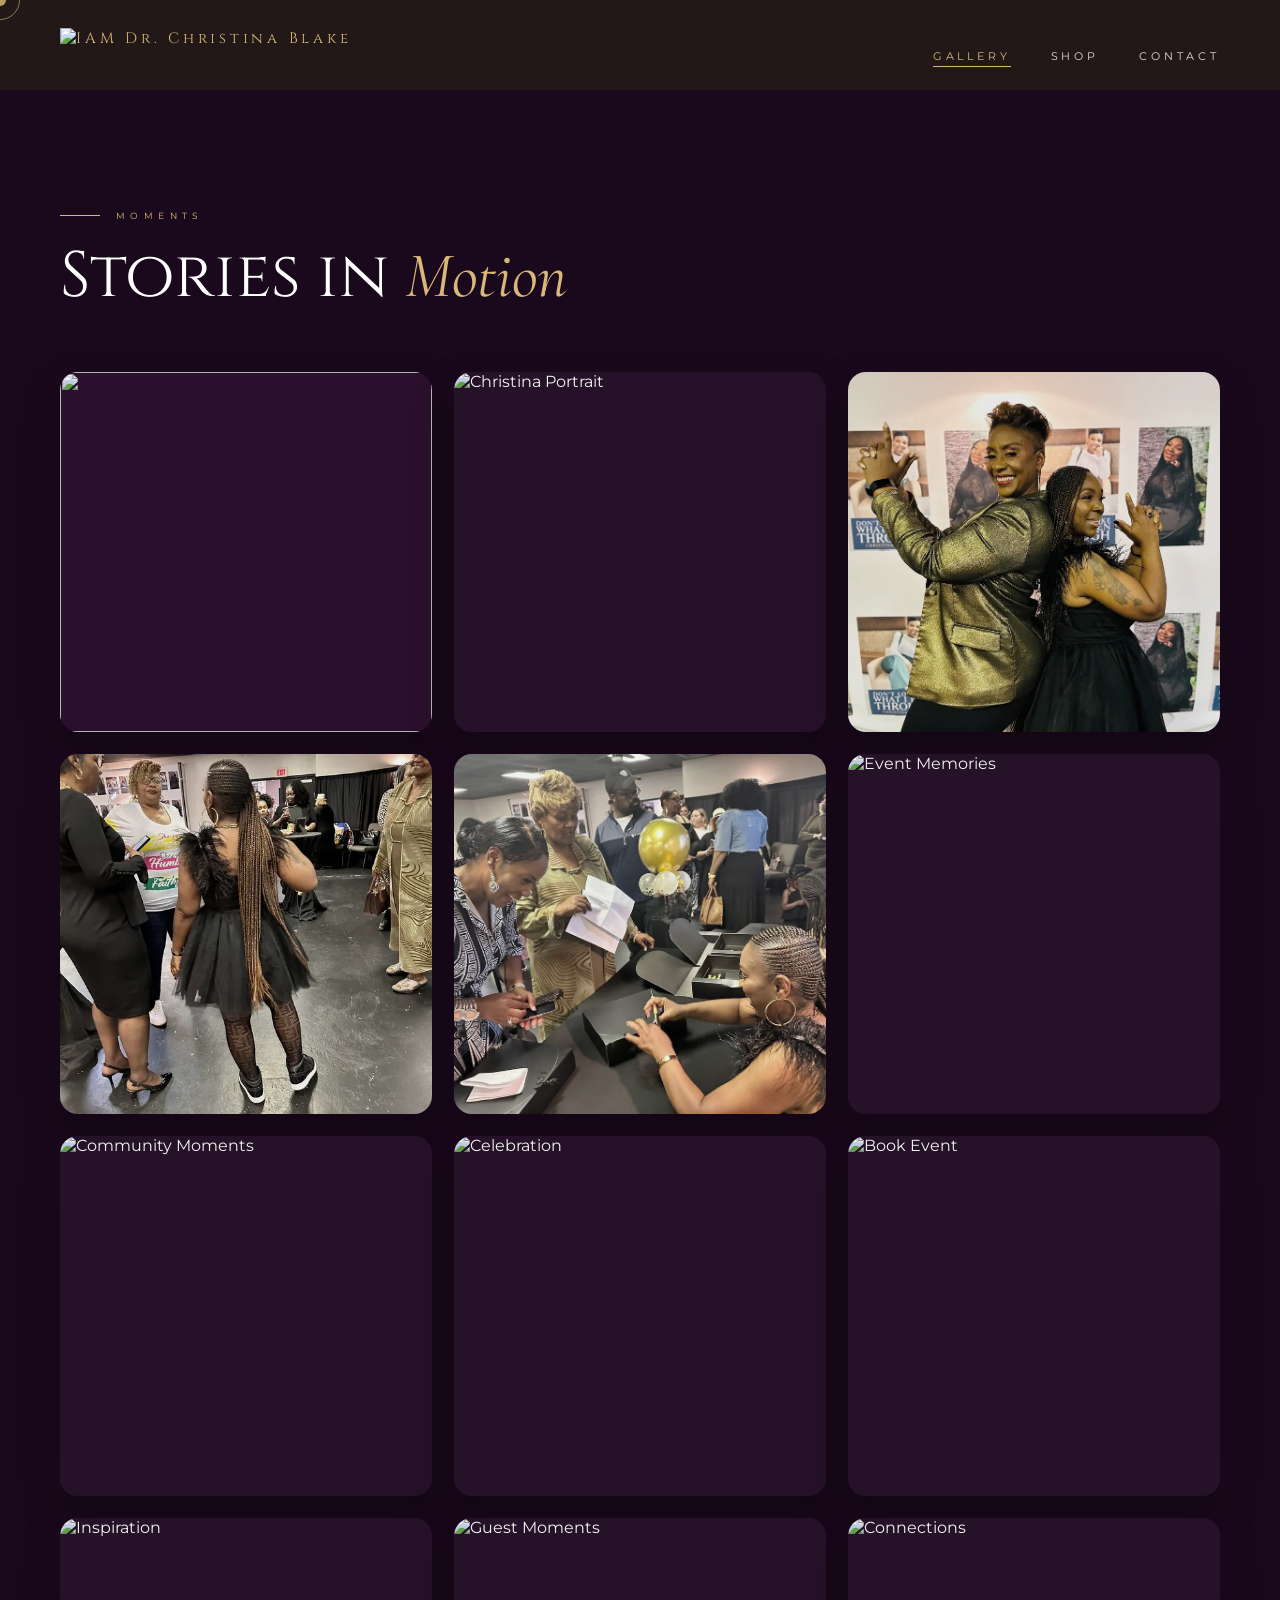
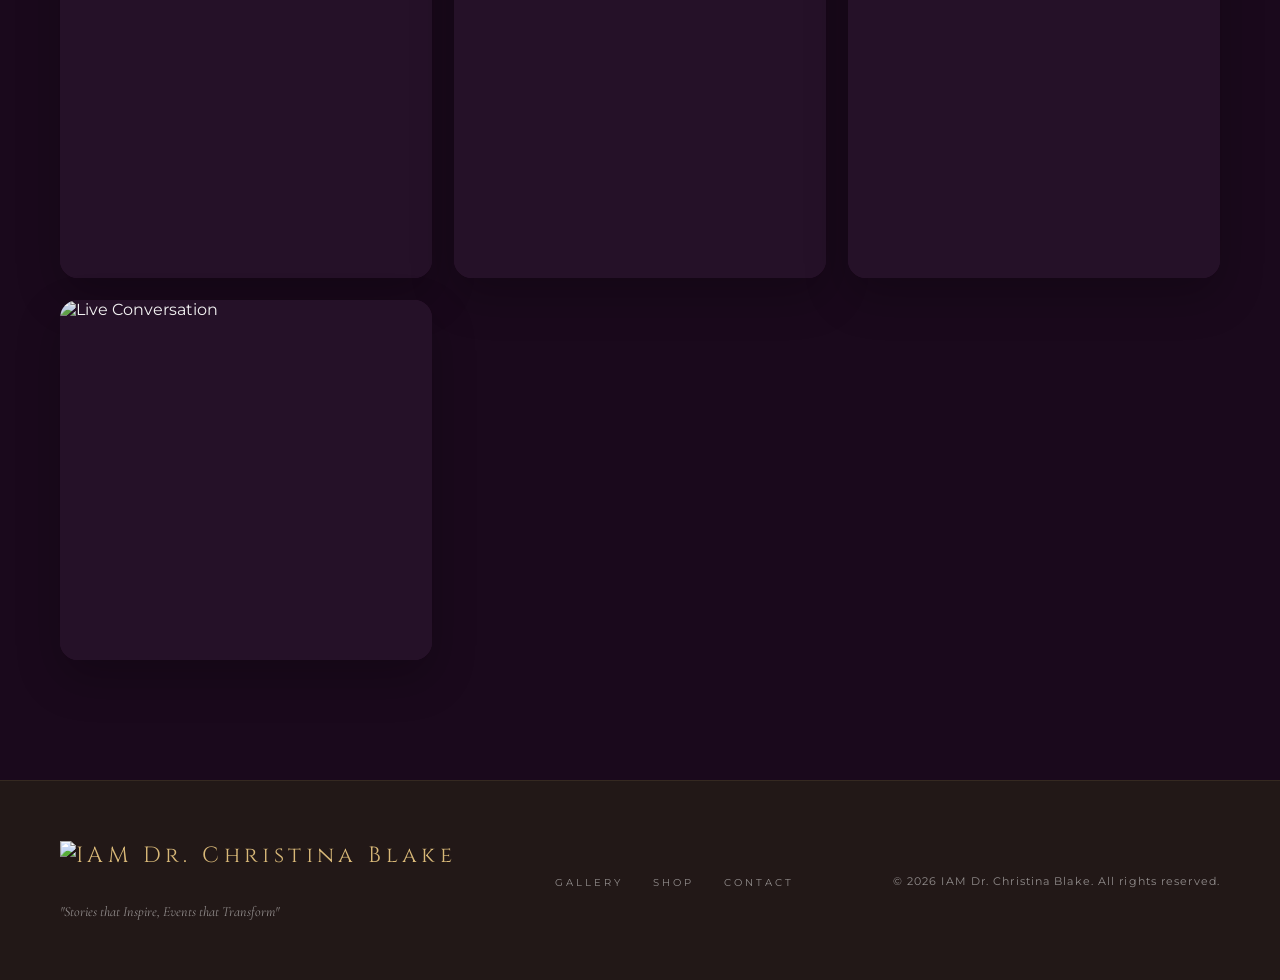
==== Downloads/iamchristinablake_website (6)/gallery.html @ 82422ffd "Remove specified gallery images" ====
﻿<!DOCTYPE html>

<html lang="en">
<head>
<meta charset="utf-8"/>
<meta content="width=device-width, initial-scale=1.0" name="viewport"/>
<title>Gallery | IAM Dr. Christina Blake</title>
<meta content="Stories in Motion — Event photos and community moments." name="description"/>
<link href="blakefav.png" rel="shortcut icon" type="image/x-icon"/>
<link href="https://fonts.googleapis.com" rel="preconnect"/>
<link crossorigin="" href="https://fonts.gstatic.com" rel="preconnect"/>
<link href="https://fonts.googleapis.com/css2?family=Cormorant+Garamond:ital,wght@0,300;0,400;0,500;0,600;1,300;1,400&amp;family=Cinzel:wght@400;600;700&amp;family=Montserrat:wght@200;300;400;500;600&amp;display=swap" rel="stylesheet"/>
<link href="assets/premium.css" rel="stylesheet"/>
<style>
    *,
    *::before,
    *::after {
      box-sizing: border-box;
      margin: 0;
      padding: 0
    }

    :root {
      --plum: #2B102E;
      --plum-deep: #1a091c;
      --gold: #D8B878;
      --gold-light: #EDD49A;
      --gold-pale: #F5EACB;
      --beige: #F4E9D8;
      --mauve: #A77A8A;
      --espresso: #221817;
      --white: #FFFFFF;
      --text-light: rgba(255, 255, 255, 0.85);
      --text-muted: rgba(255, 255, 255, 0.5);
    }

    html {
      scroll-behavior: smooth;
      overflow-x: hidden
    }

    body {
      font-family: 'Montserrat', sans-serif;
      background: var(--espresso);
      color: var(--white);
      cursor: none;
      overflow-x: hidden;
    }

    /* CUSTOM CURSOR */
    .cursor {
      position: fixed;
      width: 12px;
      height: 12px;
      background: var(--gold);
      border-radius: 50%;
      pointer-events: none;
      z-index: 10000;
      transform: translate(-50%, -50%);
      transition: transform 0.1s, width 0.3s, height 0.3s, background 0.3s;
      mix-blend-mode: difference;
    }

    .cursor-ring {
      position: fixed;
      width: 40px;
      height: 40px;
      border: 1px solid var(--gold);
      border-radius: 50%;
      pointer-events: none;
      z-index: 9999;
      transform: translate(-50%, -50%);
      transition: transform 0.15s ease-out, width 0.3s, height 0.3s, opacity 0.3s;
      opacity: 0.6;
    }

    .cursor.expanded {
      width: 40px;
      height: 40px
    }

    .cursor-ring.expanded {
      width: 70px;
      height: 70px;
      opacity: 0.3
    }

    /* LOADING SCREEN */
    #loader {
      position: fixed;
      inset: 0;
      background: var(--espresso);
      z-index: 9998;
      display: flex;
      flex-direction: column;
      align-items: center;
      justify-content: center;
      transition: opacity 1s ease, visibility 1s ease;
    }

    #loader.hidden {
      opacity: 0;
      visibility: hidden
    }

    .loader-logo {
      font-family: 'Cinzel', serif;
      font-size: clamp(28px, 5vw, 56px);
      letter-spacing: 0.3em;
      color: var(--gold);
      margin-bottom: 40px;
      overflow: hidden;
      text-align: center;
      max-width: 90vw;
      padding: 0 16px;
    }

    .loader-logo span {
      display: inline-block;
      animation: loaderChar 0.6s forwards;
      opacity: 0;
      transform: translateY(40px);
    }

    @keyframes loaderChar {
      to {
        opacity: 1;
        transform: translateY(0)
      }
    }

    .loader-bar-wrap {
      width: 200px;
      height: 1px;
      background: rgba(216, 184, 120, 0.2);
      position: relative;
      overflow: hidden;
    }

    .loader-bar {
      position: absolute;
      left: 0;
      top: 0;
      height: 100%;
      background: var(--gold);
      width: 0%;
      animation: loadBar 2s ease forwards;
    }

    @keyframes loadBar {
      to {
        width: 100%
      }
    }

    .loader-text {
      margin-top: 20px;
      font-family: 'Montserrat', sans-serif;
      font-size: 10px;
      letter-spacing: 0.4em;
      color: var(--mauve);
      text-transform: uppercase;
      animation: fadeIn 2s ease;
    }

    @keyframes fadeIn {
      from {
        opacity: 0
      }

      to {
        opacity: 1
      }
    }

    /* NAVBAR */
    nav {
      position: fixed;
      top: 0;
      left: 0;
      right: 0;
      z-index: 1000;
      padding: 28px 60px;
      display: flex;
      align-items: center;
      justify-content: space-between;
      transition: all 0.5s ease;
    }

    nav.scrolled {
      background: rgba(34, 24, 23, 0.95);
      padding: 16px 60px;
      backdrop-filter: blur(20px);
      border-bottom: 1px solid rgba(216, 184, 120, 0.15);
    }

    .nav-logo {
      font-family: 'Cinzel', serif;
      font-size: 15px;
      letter-spacing: 0.25em;
      color: var(--gold);
      text-decoration: none;
      position: relative;
    }

    .nav-logo::after {
      content: '';
      position: absolute;
      bottom: -4px;
      left: 0;
      width: 0;
      height: 1px;
      background: var(--gold);
      transition: width 0.4s ease;
    }

    .nav-logo:hover::after {
      width: 100%
    }

    .nav-links {
      display: flex;
      gap: 40px;
      list-style: none
    }

    .nav-links a {
      font-size: 11px;
      letter-spacing: 0.35em;
      text-transform: uppercase;
      color: var(--text-light);
      text-decoration: none;
      transition: color 0.3s ease;
      position: relative;
    }

    .nav-links a::after {
      content: '';
      position: absolute;
      bottom: -4px;
      left: 50%;
      transform: translateX(-50%);
      width: 0;
      height: 1px;
      background: var(--gold);
      transition: width 0.3s ease;
    }

    .nav-links a:hover {
      color: var(--gold)
    }

    .nav-links a:hover::after {
      width: 100%
    }

    .nav-cta {
      padding: 10px 28px;
      border: 1px solid var(--gold);
      color: var(--gold);
      font-size: 10px;
      letter-spacing: 0.35em;
      text-transform: uppercase;
      text-decoration: none;
      transition: all 0.3s ease;
    }

    .nav-cta:hover {
      background: var(--gold);
      color: var(--espresso);
    }

    .nav-menu-btn {
      display: none;
      background: none;
      border: none;
      color: var(--gold);
      cursor: none;
      font-size: 22px;
    }

    /* MOBILE NAV */
    .mobile-nav {
      position: fixed;
      inset: 0;
      background: rgba(34, 24, 23, 0.98);
      z-index: 999;
      display: flex;
      flex-direction: column;
      align-items: center;
      justify-content: center;
      gap: 40px;
      opacity: 0;
      visibility: hidden;
      transition: all 0.5s ease;
    }

    .mobile-nav.open {
      opacity: 1;
      visibility: visible
    }

    .mobile-nav a {
      font-family: 'Cinzel', serif;
      font-size: 28px;
      color: var(--text-light);
      text-decoration: none;
      transition: color 0.3s;
    }

    .mobile-nav a:hover {
      color: var(--gold)
    }

    .mobile-nav-close {
      position: absolute;
      top: 28px;
      right: 28px;
      background: none;
      border: none;
      color: var(--gold);
      font-size: 28px;
      cursor: none;
    }

    /* HERO */
    #hero {
      position: relative;
      height: 100vh;
      overflow: hidden;
      display: flex;
      align-items: center;
      justify-content: center;
    }

    .hero-video-wrap {
      position: absolute;
      inset: 0;
      z-index: 0;
    }

    .hero-video-wrap iframe {
      position: absolute;
      top: 50%;
      left: 50%;
      transform: translate(-50%, -50%);
      width: 177.78vh;
      height: 100vh;
      min-width: 100%;
      min-height: 56.25vw;
      pointer-events: none;
    }

    .hero-overlay {
      position: absolute;
      inset: 0;
      z-index: 1;
      background: linear-gradient(to bottom,
          rgba(43, 16, 46, 0.6) 0%,
          rgba(34, 24, 23, 0.3) 50%,
          rgba(34, 24, 23, 0.9) 100%);
    }

    .hero-content {
      position: relative;
      z-index: 2;
      text-align: center;
      padding: 0 20px;
    }

    .hero-eyebrow {
      font-size: 10px;
      letter-spacing: 0.6em;
      text-transform: uppercase;
      color: var(--gold);
      margin-bottom: 24px;
      opacity: 0;
      transform: translateY(20px);
      animation: heroIn 0.8s ease 2.5s forwards;
    }

    .hero-title {
      font-family: 'Cinzel', serif;
      font-size: clamp(48px, 8vw, 120px);
      font-weight: 400;
      line-height: 0.95;
      letter-spacing: 0.05em;
      color: var(--white);
      margin-bottom: 10px;
      opacity: 0;
      transform: translateY(30px);
      animation: heroIn 1s ease 2.8s forwards;
    }

    .hero-title em {
      font-style: italic;
      font-family: 'Cormorant Garamond', serif;
      color: var(--gold);
    }

    .hero-subtitle {
      font-family: 'Cormorant Garamond', serif;
      font-size: clamp(18px, 2.5vw, 32px);
      font-style: italic;
      font-weight: 300;
      color: var(--text-light);
      margin-bottom: 50px;
      letter-spacing: 0.05em;
      opacity: 0;
      animation: heroIn 1s ease 3.2s forwards;
    }

    @keyframes heroIn {
      to {
        opacity: 1;
        transform: translateY(0)
      }
    }

    .hero-btns {
      display: flex;
      gap: 20px;
      justify-content: center;
      flex-wrap: wrap;
      opacity: 0;
      animation: heroIn 1s ease 3.5s forwards;
    }

    .btn-gold {
      padding: 16px 48px;
      background: var(--gold);
      color: var(--espresso);
      font-size: 10px;
      letter-spacing: 0.35em;
      text-transform: uppercase;
      text-decoration: none;
      font-weight: 600;
      transition: all 0.4s ease;
      position: relative;
      overflow: hidden;
      display: inline-block;
    }

    .btn-gold::before {
      content: '';
      position: absolute;
      inset: 0;
      background: var(--white);
      transform: scaleX(0);
      transform-origin: right;
      transition: transform 0.4s ease;
      z-index: 0;
    }

    .btn-gold:hover::before {
      transform: scaleX(1);
      transform-origin: left
    }

    .btn-gold span {
      position: relative;
      z-index: 1
    }

    .btn-outline {
      padding: 16px 48px;
      border: 1px solid rgba(255, 255, 255, 0.4);
      color: var(--white);
      font-size: 10px;
      letter-spacing: 0.35em;
      text-transform: uppercase;
      text-decoration: none;
      font-weight: 400;
      transition: all 0.4s ease;
      display: inline-block;
    }

    .btn-outline:hover {
      border-color: var(--gold);
      color: var(--gold);
    }

    .hero-scroll {
      position: absolute;
      bottom: 40px;
      left: 50%;
      transform: translateX(-50%);
      z-index: 2;
      display: flex;
      flex-direction: column;
      align-items: center;
      gap: 8px;
      opacity: 0;
      animation: heroIn 1s ease 4s forwards;
    }

    .hero-scroll span {
      font-size: 9px;
      letter-spacing: 0.5em;
      text-transform: uppercase;
      color: var(--text-muted);
    }

    .scroll-line {
      width: 1px;
      height: 60px;
      background: linear-gradient(to bottom, var(--gold), transparent);
      animation: scrollPulse 2s ease infinite;
    }

    @keyframes scrollPulse {

      0%,
      100% {
        opacity: 1;
        transform: scaleY(1)
      }

      50% {
        opacity: 0.3;
        transform: scaleY(0.5)
      }
    }

    /* SECTION BASE */
    section {
      padding: 120px 60px;
      position: relative
    }

    .section-label {
      font-size: 9px;
      letter-spacing: 0.6em;
      text-transform: uppercase;
      color: var(--gold);
      margin-bottom: 20px;
      display: flex;
      align-items: center;
      gap: 16px;
    }

    .section-label::before {
      content: '';
      display: block;
      width: 40px;
      height: 1px;
      background: var(--gold);
    }

    .section-heading {
      font-family: 'Cinzel', serif;
      font-size: clamp(32px, 5vw, 64px);
      font-weight: 400;
      line-height: 1.1;
      color: var(--white);
      margin-bottom: 24px;
    }

    .section-heading em {
      font-style: italic;
      font-family: 'Cormorant Garamond', serif;
      color: var(--gold);
    }

    .section-body {
      font-size: 15px;
      line-height: 1.9;
      color: var(--text-light);
      max-width: 600px;
      font-weight: 300;
      letter-spacing: 0.02em;
    }

    .divider {
      width: 60px;
      height: 1px;
      background: var(--gold);
      margin: 40px 0;
    }

    /* REVEAL ANIMATION */
    .reveal {
      opacity: 1;
      transform: translateY(0);
      transition: opacity 0.9s ease, transform 0.9s ease;
    }

    .reveal.in-view {
      opacity: 1;
      transform: translateY(0)
    }

    .reveal-left {
      opacity: 1;
      transform: translateY(0);
      transition: opacity 0.9s ease, transform 0.9s ease;
    }

    .reveal-left.in-view {
      opacity: 1;
      transform: translateY(0)
    }

    .reveal-right {
      opacity: 1;
      transform: translateY(0);
      transition: opacity 0.9s ease, transform 0.9s ease;
    }

    .reveal-right.in-view {
      opacity: 1;
      transform: translateY(0)
    }

    .reveal-scale {
      opacity: 1;
      transform: translateY(0);
      transition: opacity 0.9s ease, transform 0.9s ease;
    }

    .reveal-scale.in-view {
      opacity: 1;
      transform: translateY(0)
    }

    .delay-1 {
      transition-delay: 0.15s
    }

    .delay-2 {
      transition-delay: 0.3s
    }

    .delay-3 {
      transition-delay: 0.45s
    }

    .delay-4 {
      transition-delay: 0.6s
    }

    /* ABOUT */
    #about {
      background: var(--plum);
      overflow: hidden;
    }

    .about-grid {
      max-width: 1300px;
      margin: 0 auto;
      display: grid;
      grid-template-columns: 1fr 1fr;
      gap: 100px;
      align-items: center;
    }

    .about-img-wrap {
      position: relative;
    }

    .about-img-frame {
      position: relative;
      padding: 20px;
      overflow: hidden;
    }

    .about-img-frame::before {
      content: '';
      position: absolute;
      top: 0;
      left: 0;
      right: 20px;
      bottom: 20px;
      border: 1px solid rgba(216, 184, 120, 0.3);
      z-index: 0;
    }

    .about-img-frame::after {
      content: '';
      position: absolute;
      top: 20px;
      left: 20px;
      right: 0;
      bottom: 0;
      border: 1px solid rgba(216, 184, 120, 0.15);
      z-index: 0;
    }

    .about-img-frame img {
      position: relative;
      z-index: 1;
      width: 100%;
      height: 700px;
      object-fit: cover;
      object-position: center top;
      display: block;
      filter: grayscale(0%) contrast(1.02);
    }

    .about-badge {
      position: absolute;
      bottom: -30px;
      right: -20px;
      z-index: 2;
      width: 140px;
      height: 140px;
      background: var(--gold);
      border-radius: 50%;
      display: flex;
      flex-direction: column;
      align-items: center;
      justify-content: center;
      text-align: center;
    }

    .about-badge strong {
      font-family: 'Cinzel', serif;
      font-size: 36px;
      color: var(--espresso);
      display: block;
      line-height: 1;
    }

    .about-badge span {
      font-size: 8px;
      letter-spacing: 0.2em;
      text-transform: uppercase;
      color: var(--espresso);
      margin-top: 4px;
      display: block;
    }

    .quote-block {
      margin: 40px 0;
      padding: 32px 40px;
      border-left: 3px solid var(--gold);
      background: rgba(216, 184, 120, 0.06);
    }

    .quote-block p {
      font-family: 'Cormorant Garamond', serif;
      font-size: 22px;
      font-style: italic;
      color: var(--gold-light);
      line-height: 1.7;
    }

    .about-stats {
      display: grid;
      grid-template-columns: repeat(3, 1fr);
      gap: 30px;
      margin-top: 50px;
    }

    .stat {
      text-align: center;
      padding: 24px 0;
      border-top: 1px solid rgba(216, 184, 120, 0.2);
    }

    .stat strong {
      display: block;
      font-family: 'Cinzel', serif;
      font-size: 36px;
      color: var(--gold);
      margin-bottom: 6px;
    }

    .stat span {
      font-size: 9px;
      letter-spacing: 0.3em;
      text-transform: uppercase;
      color: var(--text-muted);
    }

    /* PARALLAX BANNER */
    .parallax-banner {
      position: relative;
      height: 500px;
      overflow: hidden;
      display: flex;
      align-items: center;
      justify-content: center;
    }

    .parallax-bg {
      position: absolute;
      inset: -20%;
      background-image: url('https://images.unsplash.com/photo-1492684223066-81342ee5ff30?w=1600');
      background-size: cover;
      background-position: center;
      filter: brightness(0.3) saturate(0.5);
      will-change: transform;
    }

    .parallax-content {
      position: relative;
      z-index: 2;
      text-align: center;
      max-width: 800px;
      padding: 0 40px;
    }

    .parallax-content h2 {
      font-family: 'Cinzel', serif;
      font-size: clamp(28px, 4vw, 56px);
      color: var(--white);
      margin-bottom: 16px;
      letter-spacing: 0.05em;
    }

    .parallax-content p {
      font-family: 'Cormorant Garamond', serif;
      font-size: clamp(18px, 2.5vw, 28px);
      font-style: italic;
      color: var(--gold);
      letter-spacing: 0.03em;
    }

    /* EVENTS */
    #events {
      background: var(--espresso);
    }

    .events-wrap {
      max-width: 1300px;
      margin: 0 auto
    }

    .events-header {
      display: flex;
      justify-content: space-between;
      align-items: flex-end;
      margin-bottom: 80px;
    }

    .event-cards {
      display: grid;
      grid-template-columns: repeat(auto-fit, minmax(320px, 1fr));
      gap: 30px;
    }

    .event-card {
      position: relative;
      overflow: hidden;
      background: rgba(255, 255, 255, 0.03);
      border: 1px solid rgba(216, 184, 120, 0.15);
      transition: all 0.5s ease;
      cursor: none;
    }

    .event-card::before {
      content: '';
      position: absolute;
      inset: 0;
      background: linear-gradient(135deg,
          rgba(216, 184, 120, 0.08) 0%, transparent 60%);
      opacity: 0;
      transition: opacity 0.5s;
    }

    .event-card:hover {
      border-color: rgba(216, 184, 120, 0.4);
      transform: translateY(-8px);
      box-shadow: 0 40px 80px rgba(0, 0, 0, 0.4);
    }

    .event-card:hover::before {
      opacity: 1
    }

    .event-img {
      width: 100%;
      height: 240px;
      object-fit: cover;
      display: block;
      transition: transform 0.7s ease;
      filter: grayscale(30%);
    }

    .event-card:hover .event-img {
      transform: scale(1.07);
      filter: grayscale(0%);
    }

    .event-body {
      padding: 32px
    }

    .event-date {
      font-size: 9px;
      letter-spacing: 0.4em;
      text-transform: uppercase;
      color: var(--gold);
      margin-bottom: 12px;
    }

    .event-title {
      font-family: 'Cinzel', serif;
      font-size: 20px;
      color: var(--white);
      margin-bottom: 12px;
      line-height: 1.3;
    }

    .event-location {
      font-size: 12px;
      color: var(--text-muted);
      letter-spacing: 0.1em;
      margin-bottom: 24px;
      display: flex;
      align-items: center;
      gap: 8px;
    }

    .event-location::before {
      content: '';
      display: block;
      width: 16px;
      height: 1px;
      background: var(--mauve);
    }

    .event-cta {
      font-size: 10px;
      letter-spacing: 0.35em;
      text-transform: uppercase;
      color: var(--gold);
      text-decoration: none;
      display: inline-flex;
      align-items: center;
      gap: 10px;
      transition: gap 0.3s ease;
    }

    .event-cta::after {
      content: '→';
      font-size: 14px;
      transition: transform 0.3s ease;
    }

    .event-cta:hover {
      gap: 18px
    }

    .event-cta:hover::after {
      transform: translateX(4px)
    }

    /* GALLERY */
    #gallery {
      background: var(--plum-deep);
      padding: 120px 0;
    }

    .gallery-header {
      padding: 0 60px;
      margin-bottom: 60px;
    }

    .masonry-grid {
      display: grid;
      grid-template-columns: repeat(auto-fit, minmax(280px, 1fr));
      gap: 22px;
      padding: 0 60px;
      align-items: stretch;
    }

    .masonry-item {
      overflow: hidden;
      position: relative;
      cursor: none;
      height: 360px;
      border-radius: 18px;
      background: var(--plum);
      box-shadow: 0 18px 45px rgba(0, 0, 0, 0.24);
    }

    .masonry-item.tall,
    .masonry-item.wide {
      grid-row: auto;
      grid-column: auto;
    }

    .masonry-item img {
      width: 100%;
      height: 100%;
      object-fit: cover;
      object-position: center;
      display: block;
      transition: transform 0.8s ease, filter 0.5s ease;
      filter: grayscale(20%) brightness(0.95);
    }

    .masonry-item:hover img {
      transform: scale(1.1);
      filter: grayscale(0%) brightness(1);
    }

    .masonry-item.portrait-full img {
      object-fit: contain;
      object-position: center top;
      background: var(--plum-deep);
    }


    .masonry-item-overlay {
      position: absolute;
      inset: 0;
      background: linear-gradient(to top, rgba(43, 16, 46, 0.8) 0%, transparent 60%);
      opacity: 0;
      transition: opacity 0.5s ease;
      display: flex;
      align-items: flex-end;
      padding: 24px;
    }

    .masonry-item:hover .masonry-item-overlay {
      opacity: 1
    }

    .masonry-item-label {
      font-size: 11px;
      letter-spacing: 0.3em;
      text-transform: uppercase;
      color: var(--gold);
    }


    @media(max-width:900px) {
      .gallery-header {
        padding: 0 24px;
        margin-bottom: 36px
      }

      .masonry-grid {
        grid-template-columns: repeat(2, 1fr);
        gap: 14px;
        padding: 0 24px
      }

      .masonry-item {
        height: 280px;
        border-radius: 14px
      }
    }

    @media(max-width:560px) {
      .masonry-grid {
        grid-template-columns: 1fr;
        padding: 0 18px
      }

      .masonry-item {
        height: 340px
      }
    }

    /* SHOP */
    #shop {
      background: var(--espresso);
    }

    .shop-wrap {
      max-width: 1300px;
      margin: 0 auto
    }

    .product-grid {
      display: grid;
      grid-template-columns: repeat(auto-fit, minmax(280px, 1fr));
      gap: 40px;
    }

    .product-card {
      cursor: none;
      position: relative;
      overflow: hidden
    }

    .product-img-wrap {
      position: relative;
      overflow: hidden;
      background: var(--plum);
      aspect-ratio: 3/4;
    }

    .product-img-wrap img {
      width: 100%;
      height: 100%;
      object-fit: cover;
      transition: transform 0.8s ease;
      display: block;
    }

    .product-card:hover .product-img-wrap img {
      transform: scale(1.08);
    }

    .product-badge {
      position: absolute;
      top: 20px;
      left: 20px;
      padding: 6px 14px;
      background: var(--gold);
      color: var(--espresso);
      font-size: 8px;
      letter-spacing: 0.3em;
      text-transform: uppercase;
      font-weight: 600;
    }

    .product-action {
      position: absolute;
      bottom: -50px;
      left: 0;
      right: 0;
      background: rgba(43, 16, 46, 0.95);
      padding: 18px;
      text-align: center;
      transition: bottom 0.4s ease;
    }

    .product-card:hover .product-action {
      bottom: 0
    }

    .product-action a {
      font-size: 10px;
      letter-spacing: 0.35em;
      text-transform: uppercase;
      color: var(--gold);
      text-decoration: none;
    }

    .product-info {
      padding: 20px 0 0
    }

    .product-name {
      font-family: 'Cinzel', serif;
      font-size: 16px;
      color: var(--white);
      margin-bottom: 8px;
    }

    .product-price {
      font-family: 'Cormorant Garamond', serif;
      font-size: 20px;
      color: var(--gold);
    }

    /* INVEST */
    #invest {
      background: var(--plum);
      overflow: hidden;
      position: relative;
    }

    #invest::before {
      content: '';
      position: absolute;
      top: -200px;
      right: -200px;
      width: 600px;
      height: 600px;
      border-radius: 50%;
      background: radial-gradient(circle, rgba(216, 184, 120, 0.08) 0%, transparent 70%);
    }

    .invest-grid {
      max-width: 1300px;
      margin: 0 auto;
      display: grid;
      grid-template-columns: 1fr 1fr;
      gap: 100px;
      align-items: center;
    }

    .invest-tiers {
      display: flex;
      flex-direction: column;
      gap: 20px;
    }

    .invest-tier {
      padding: 32px 40px;
      border: 1px solid rgba(216, 184, 120, 0.2);
      position: relative;
      overflow: hidden;
      transition: all 0.4s ease;
      cursor: none;
    }

    .invest-tier::before {
      content: '';
      position: absolute;
      left: 0;
      top: 0;
      bottom: 0;
      width: 3px;
      background: var(--gold);
      transform: scaleY(0);
      transform-origin: bottom;
      transition: transform 0.4s ease;
    }

    .invest-tier:hover {
      background: rgba(216, 184, 120, 0.05);
      border-color: rgba(216, 184, 120, 0.4);
    }

    .invest-tier:hover::before {
      transform: scaleY(1)
    }

    .invest-tier.featured {
      border-color: var(--gold);
      background: rgba(216, 184, 120, 0.08);
    }

    .invest-tier.featured::before {
      transform: scaleY(1)
    }

    .tier-label {
      font-size: 9px;
      letter-spacing: 0.5em;
      text-transform: uppercase;
      color: var(--gold);
      margin-bottom: 8px;
    }

    .tier-title {
      font-family: 'Cinzel', serif;
      font-size: 22px;
      color: var(--white);
      margin-bottom: 6px;
    }

    .tier-amount {
      font-family: 'Cormorant Garamond', serif;
      font-size: 40px;
      color: var(--gold);
      margin-bottom: 12px;
    }

    .tier-desc {
      font-size: 13px;
      line-height: 1.7;
      color: var(--text-muted);
    }

    /* TESTIMONIALS */
    #testimonials {
      background: var(--espresso);
      overflow: hidden;
    }

    .testimonials-wrap {
      max-width: 1300px;
      margin: 0 auto
    }

    .testimonials-slider {
      position: relative;
      overflow: hidden;
    }

    .testimonials-track {
      display: flex;
      transition: transform 0.8s cubic-bezier(0.77, 0, 0.175, 1);
    }

    .testimonial {
      min-width: 100%;
      padding: 0 60px;
      text-align: center;
    }

    .testimonial-quote {
      font-family: 'Cormorant Garamond', serif;
      font-size: clamp(20px, 3vw, 36px);
      font-style: italic;
      color: var(--white);
      line-height: 1.6;
      margin-bottom: 40px;
      position: relative;
    }

    .testimonial-quote::before {
      content: '\201C';
      font-size: 120px;
      color: rgba(216, 184, 120, 0.15);
      font-family: 'Cormorant Garamond', serif;
      position: absolute;
      top: -40px;
      left: -20px;
      line-height: 1;
    }

    .testimonial-author {
      font-size: 10px;
      letter-spacing: 0.5em;
      text-transform: uppercase;
      color: var(--gold);
    }

    .testimonials-nav {
      display: flex;
      gap: 16px;
      justify-content: center;
      margin-top: 60px;
    }

    .t-nav-btn {
      width: 12px;
      height: 12px;
      border-radius: 50%;
      background: rgba(216, 184, 120, 0.3);
      border: none;
      cursor: none;
      transition: all 0.3s ease;
    }

    .t-nav-btn.active {
      background: var(--gold);
      transform: scale(1.3);
    }

    .testimonials-arrows {
      display: flex;
      gap: 20px;
      justify-content: center;
      margin-top: 30px;
    }

    .t-arrow {
      width: 56px;
      height: 56px;
      border: 1px solid rgba(216, 184, 120, 0.3);
      background: none;
      color: var(--gold);
      font-size: 20px;
      cursor: none;
      transition: all 0.3s ease;
      display: flex;
      align-items: center;
      justify-content: center;
    }

    .t-arrow:hover {
      background: var(--gold);
      color: var(--espresso);
      border-color: var(--gold);
    }

    /* CONTACT */
    #contact {
      background: var(--plum-deep);
    }

    .contact-grid {
      max-width: 1300px;
      margin: 0 auto;
      display: grid;
      grid-template-columns: 1fr 1fr;
      gap: 100px;
    }

    .contact-form {
      display: flex;
      flex-direction: column;
      gap: 24px;
    }

    .form-row {
      display: grid;
      grid-template-columns: 1fr 1fr;
      gap: 20px;
    }

    .form-group {
      display: flex;
      flex-direction: column;
      gap: 8px;
    }

    .form-group label {
      font-size: 9px;
      letter-spacing: 0.4em;
      text-transform: uppercase;
      color: var(--mauve);
    }

    .form-group input,
    .form-group textarea,
    .form-group select {
      background: rgba(255, 255, 255, 0.04);
      border: 1px solid rgba(216, 184, 120, 0.2);
      padding: 16px 20px;
      color: var(--white);
      font-family: 'Montserrat', sans-serif;
      font-size: 13px;
      outline: none;
      transition: border-color 0.3s ease;
    }

    .form-group input:focus,
    .form-group textarea:focus,
    .form-group select:focus {
      border-color: var(--gold);
    }

    .form-group input::placeholder,
    .form-group textarea::placeholder {
      color: rgba(255, 255, 255, 0.2);
    }

    .form-group select option {
      background: var(--espresso)
    }

    .form-group textarea {
      resize: vertical;
      min-height: 140px
    }

    .contact-info {
      display: flex;
      flex-direction: column;
      gap: 40px;
    }

    .contact-item {
      display: flex;
      gap: 20px;
      align-items: flex-start;
    }

    .contact-icon {
      width: 50px;
      height: 50px;
      min-width: 50px;
      border: 1px solid rgba(216, 184, 120, 0.3);
      display: flex;
      align-items: center;
      justify-content: center;
      color: var(--gold);
      font-size: 20px;
      transition: all 0.3s ease;
    }

    .contact-item:hover .contact-icon {
      background: var(--gold);
      color: var(--espresso);
    }

    .contact-item-label {
      font-size: 9px;
      letter-spacing: 0.4em;
      text-transform: uppercase;
      color: var(--mauve);
      margin-bottom: 6px;
    }

    .contact-item-value {
      font-size: 15px;
      color: var(--white);
    }

    .social-links {
      display: flex;
      gap: 16px;
      margin-top: 20px;
    }

    .social-link {
      width: 44px;
      height: 44px;
      border: 1px solid rgba(216, 184, 120, 0.2);
      display: flex;
      align-items: center;
      justify-content: center;
      color: var(--text-muted);
      font-size: 16px;
      text-decoration: none;
      transition: all 0.3s ease;
    }

    .social-link:hover {
      border-color: var(--gold);
      color: var(--gold);
    }

    /* FOOTER */
    footer {
      background: var(--espresso);
      padding: 60px;
      border-top: 1px solid rgba(216, 184, 120, 0.1);
    }

    .footer-inner {
      max-width: 1300px;
      margin: 0 auto;
      display: flex;
      justify-content: space-between;
      align-items: center;
      flex-wrap: wrap;
      gap: 30px;
    }

    .footer-logo {
      font-family: 'Cinzel', serif;
      font-size: 22px;
      color: var(--gold);
      letter-spacing: 0.2em;
    }

    .footer-tagline {
      font-family: 'Cormorant Garamond', serif;
      font-size: 14px;
      font-style: italic;
      color: var(--text-muted);
      margin-top: 6px;
    }

    .footer-links {
      display: flex;
      gap: 30px;
      list-style: none;
      flex-wrap: wrap;
    }

    .footer-links a {
      font-size: 10px;
      letter-spacing: 0.3em;
      text-transform: uppercase;
      color: var(--text-muted);
      text-decoration: none;
      transition: color 0.3s;
    }

    .footer-links a:hover {
      color: var(--gold)
    }

    .footer-copy {
      font-size: 11px;
      color: var(--text-muted);
      letter-spacing: 0.1em;
    }

    /* PROGRESS BAR */
    .progress-bar {
      position: fixed;
      top: 0;
      left: 0;
      height: 2px;
      background: linear-gradient(to right, var(--gold), var(--mauve));
      z-index: 10001;
      transform-origin: left;
      transform: scaleX(0);
    }

    /* FLOATING PARTICLES */
    .particle {
      position: fixed;
      pointer-events: none;
      border-radius: 50%;
      z-index: 1;
      animation: particleDrift linear infinite;
    }

    @keyframes particleDrift {
      0% {
        transform: translateY(100vh) rotate(0deg);
        opacity: 0
      }

      10% {
        opacity: 0.6
      }

      90% {
        opacity: 0.4
      }

      100% {
        transform: translateY(-100px) rotate(720deg);
        opacity: 0
      }
    }

    /* LOGO SECTION */
    .logo-section {
      background: var(--plum);
      padding: 80px 60px;
      border-top: 1px solid rgba(216, 184, 120, 0.1);
      border-bottom: 1px solid rgba(216, 184, 120, 0.1);
    }

    .logo-inner {
      max-width: 1300px;
      margin: 0 auto;
      display: flex;
      align-items: center;
      justify-content: center;
    }

    .brand-logo-display {
      display: flex;
      flex-direction: column;
      align-items: center;
      gap: 16px;
    }

    .brand-logo-img {
      width: 220px;
      height: 220px;
      border-radius: 50%;
      object-fit: cover;
      border: 2px solid rgba(216, 184, 120, 0.4);
      padding: 4px;
      background: var(--plum-deep);
    }

    /* COUNTDOWN */
    .countdown-wrap {
      display: flex;
      gap: 40px;
      justify-content: center;
      margin-top: 60px;
    }

    .count-item {
      text-align: center
    }

    .count-num {
      font-family: 'Cinzel', serif;
      font-size: 56px;
      color: var(--gold);
      line-height: 1;
      margin-bottom: 8px;
      display: block;
    }

    .count-label {
      font-size: 9px;
      letter-spacing: 0.4em;
      text-transform: uppercase;
      color: var(--text-muted);
    }

    /* GLITCH TEXT EFFECT */
    .glitch-text {
      position: relative;
    }

    .glitch-text::before,
    .glitch-text::after {
      content: attr(data-text);
      position: absolute;
      top: 0;
      left: 0;
      width: 100%;
      height: 100%;
      opacity: 0;
    }

    .glitch-text:hover::before {
      animation: glitch1 0.3s steps(2) infinite;
      color: var(--mauve);
      clip-path: polygon(0 0, 100% 0, 100% 45%, 0 45%);
    }

    .glitch-text:hover::after {
      animation: glitch2 0.3s steps(2) infinite;
      color: var(--gold);
      clip-path: polygon(0 55%, 100% 55%, 100% 100%, 0 100%);
    }

    @keyframes glitch1 {
      0% {
        transform: translate(-2px, 0)
      }

      100% {
        transform: translate(2px, 0)
      }
    }

    @keyframes glitch2 {
      0% {
        transform: translate(2px, 0)
      }

      100% {
        transform: translate(-2px, 0)
      }
    }

    /* MARQUEE */
    .marquee-wrap {
      background: var(--gold);
      padding: 16px 0;
      overflow: hidden;
      border-top: 1px solid rgba(43, 16, 46, 0.2);
      border-bottom: 1px solid rgba(43, 16, 46, 0.2);
    }

    .marquee-track {
      display: flex;
      gap: 0;
      animation: marquee 20s linear infinite;
      width: max-content;
    }

    .marquee-item {
      font-family: 'Cinzel', serif;
      font-size: 13px;
      letter-spacing: 0.25em;
      text-transform: uppercase;
      color: var(--espresso);
      padding: 0 60px;
      display: flex;
      align-items: center;
      gap: 20px;
    }

    .marquee-item::after {
      content: '✦';
      font-size: 10px;
      opacity: 0.6;
    }

    @keyframes marquee {
      from {
        transform: translateX(0)
      }

      to {
        transform: translateX(-50%)
      }
    }

    /* RESPONSIVE */
    @media(max-width:1024px) {

      .about-grid,
      .invest-grid,
      .contact-grid {
        grid-template-columns: 1fr;
        gap: 60px;
      }

      .masonry-grid {
        grid-template-columns: repeat(2, 1fr)
      }

      nav {
        padding: 24px 30px
      }

      nav.scrolled {
        padding: 14px 30px
      }

      .nav-links {
        display: none
      }

      .nav-cta {
        display: none
      }

      .nav-menu-btn {
        display: block
      }

      section {
        padding: 80px 30px
      }

      .events-header {
        flex-direction: column;
        align-items: flex-start;
        gap: 30px
      }

      .form-row {
        grid-template-columns: 1fr
      }

      footer {
        padding: 40px 30px
      }

      .footer-inner {
        flex-direction: column;
        text-align: center
      }

      .footer-links {
        justify-content: center
      }
    }

    @media(max-width:640px) {
      .masonry-grid {
        grid-template-columns: 1fr;
        grid-auto-rows: 200px
      }

      .masonry-item.wide {
        grid-column: span 1
      }

      .hero-btns {
        flex-direction: column;
        align-items: center
      }

      .about-stats {
        grid-template-columns: 1fr
      }

      .countdown-wrap {
        gap: 20px
      }

      .count-num {
        font-size: 40px
      }

      .loader-logo {
        font-size: clamp(13px, 4vw, 22px);
        letter-spacing: 0.12em;
        margin-bottom: 28px;
      }

      .loader-bar-wrap {
        width: 75vw;
      }

      .loader-text {
        font-size: 8px;
        letter-spacing: 0.25em;
      }
    }

    /* AUTH MODAL */
    .auth-overlay {
      position: fixed;
      inset: 0;
      z-index: 20000;
      background: rgba(0, 0, 0, 0.85);
      display: flex;
      align-items: center;
      justify-content: center;
      opacity: 0;
      visibility: hidden;
      transition: all 0.4s ease;
      backdrop-filter: blur(8px);
    }

    .auth-overlay.open {
      opacity: 1;
      visibility: visible
    }

    .auth-modal {
      background: var(--espresso);
      border: 1px solid rgba(216, 184, 120, 0.25);
      width: 100%;
      max-width: 460px;
      padding: 50px 48px;
      position: relative;
      transform: translateY(30px) scale(0.97);
      transition: all 0.4s cubic-bezier(0.34, 1.56, 0.64, 1);
    }

    .auth-overlay.open .auth-modal {
      transform: translateY(0) scale(1)
    }

    .auth-modal-close {
      position: absolute;
      top: 20px;
      right: 24px;
      background: none;
      border: none;
      color: var(--text-muted);
      font-size: 22px;
      cursor: none;
      transition: color 0.3s;
      line-height: 1;
    }

    .auth-modal-close:hover {
      color: var(--gold)
    }

    .auth-logo {
      font-family: 'Cinzel', serif;
      font-size: 13px;
      letter-spacing: 0.3em;
      color: var(--gold);
      margin-bottom: 32px;
      text-align: center;
    }

    .auth-title {
      font-family: 'Cinzel', serif;
      font-size: 26px;
      color: var(--white);
      text-align: center;
      margin-bottom: 8px;
    }

    .auth-subtitle {
      font-size: 13px;
      color: var(--text-muted);
      text-align: center;
      margin-bottom: 36px;
      line-height: 1.6;
    }

    .auth-form {
      display: flex;
      flex-direction: column;
      gap: 18px
    }

    .auth-field {
      display: flex;
      flex-direction: column;
      gap: 7px
    }

    .auth-field label {
      font-size: 9px;
      letter-spacing: 0.4em;
      text-transform: uppercase;
      color: var(--mauve);
    }

    .auth-field input {
      background: rgba(255, 255, 255, 0.04);
      border: 1px solid rgba(216, 184, 120, 0.2);
      padding: 14px 18px;
      color: var(--white);
      font-family: 'Montserrat', sans-serif;
      font-size: 13px;
      outline: none;
      transition: border-color 0.3s ease;
    }

    .auth-field input:focus {
      border-color: var(--gold)
    }

    .auth-field input::placeholder {
      color: rgba(255, 255, 255, 0.2)
    }

    .auth-submit {
      margin-top: 8px;
      padding: 16px;
      background: var(--gold);
      border: none;
      color: var(--espresso);
      font-family: 'Montserrat', sans-serif;
      font-size: 10px;
      letter-spacing: 0.35em;
      text-transform: uppercase;
      font-weight: 600;
      cursor: none;
      transition: all 0.3s ease;
      position: relative;
      overflow: hidden;
    }

    .auth-submit::before {
      content: '';
      position: absolute;
      inset: 0;
      background: var(--white);
      transform: scaleX(0);
      transform-origin: right;
      transition: transform 0.4s ease;
    }

    .auth-submit:hover::before {
      transform: scaleX(1);
      transform-origin: left
    }

    .auth-submit span {
      position: relative;
      z-index: 1
    }

    .auth-divider {
      display: flex;
      align-items: center;
      gap: 16px;
      margin: 6px 0;
    }

    .auth-divider::before,
    .auth-divider::after {
      content: '';
      flex: 1;
      height: 1px;
      background: rgba(216, 184, 120, 0.15);
    }

    .auth-divider span {
      font-size: 10px;
      letter-spacing: 0.3em;
      color: var(--text-muted);
      text-transform: uppercase;
    }

    .auth-switch {
      text-align: center;
      font-size: 12px;
      color: var(--text-muted);
      margin-top: 8px;
    }

    .auth-switch a {
      color: var(--gold);
      text-decoration: none;
      cursor: none;
      transition: opacity 0.3s;
    }

    .auth-switch a:hover {
      opacity: 0.7
    }

    .auth-error {
      background: rgba(255, 80, 80, 0.1);
      border: 1px solid rgba(255, 80, 80, 0.3);
      color: #ff9999;
      font-size: 12px;
      padding: 12px 16px;
      text-align: center;
      display: none;
    }

    .auth-error.show {
      display: block
    }

    .auth-success {
      display: none;
      flex-direction: column;
      align-items: center;
      text-align: center;
      gap: 20px;
    }

    .auth-success.show {
      display: flex
    }

    .auth-success-icon {
      width: 80px;
      height: 80px;
      border-radius: 50%;
      background: rgba(216, 184, 120, 0.1);
      border: 1px solid rgba(216, 184, 120, 0.4);
      display: flex;
      align-items: center;
      justify-content: center;
      font-size: 36px;
      animation: successPop 0.6s cubic-bezier(0.34, 1.56, 0.64, 1);
    }

    @keyframes successPop {
      from {
        transform: scale(0);
        opacity: 0
      }

      to {
        transform: scale(1);
        opacity: 1
      }
    }

    .auth-success h3 {
      font-family: 'Cinzel', serif;
      font-size: 22px;
      color: var(--white);
    }

    .auth-success p {
      font-size: 13px;
      color: var(--text-muted);
      line-height: 1.7;
      max-width: 320px;
    }

    .auth-success p strong {
      color: var(--gold)
    }

    .auth-success .auth-submit {
      width: 100%;
      margin-top: 10px
    }

    .auth-password-wrap {
      position: relative
    }

    .auth-password-wrap input {
      width: 100%;
      padding-right: 48px
    }

    .auth-eye {
      position: absolute;
      right: 16px;
      top: 50%;
      transform: translateY(-50%);
      background: none;
      border: none;
      color: var(--text-muted);
      cursor: none;
      font-size: 16px;
      transition: color 0.3s;
    }

    .auth-eye:hover {
      color: var(--gold)
    }

    .auth-tabs {
      display: flex;
      margin-bottom: 32px;
      border-bottom: 1px solid rgba(216, 184, 120, 0.15);
    }

    .auth-tab {
      flex: 1;
      padding: 12px;
      background: none;
      border: none;
      font-family: 'Montserrat', sans-serif;
      font-size: 10px;
      letter-spacing: 0.3em;
      text-transform: uppercase;
      color: var(--text-muted);
      cursor: none;
      transition: all 0.3s;
      border-bottom: 2px solid transparent;
      margin-bottom: -1px;
    }

    .auth-tab.active {
      color: var(--gold);
      border-bottom-color: var(--gold)
    }

    .auth-panel {
      display: none
    }

    .auth-panel.active {
      display: block
    }

    .auth-forgot {
      font-size: 11px;
      color: var(--mauve);
      text-decoration: none;
      cursor: none;
      transition: color 0.3s;
      text-align: right;
      display: block;
      margin-top: -8px;
    }

    .auth-forgot:hover {
      color: var(--gold)
    }

    .nav-login-btn {
      padding: 10px 24px;
      background: transparent;
      border: 1px solid rgba(216, 184, 120, 0.4);
      color: var(--text-light);
      font-size: 10px;
      letter-spacing: 0.3em;
      text-transform: uppercase;
      cursor: none;
      transition: all 0.3s;
      font-family: 'Montserrat', sans-serif;
    }

    .nav-login-btn:hover {
      border-color: var(--gold);
      color: var(--gold)
    }

    .nav-user-btn {
      display: none;
      align-items: center;
      gap: 10px;
      padding: 8px 16px;
      border: 1px solid rgba(216, 184, 120, 0.3);
      background: rgba(216, 184, 120, 0.08);
      cursor: none;
    }

    .nav-user-btn span {
      font-size: 10px;
      letter-spacing: 0.2em;
      color: var(--gold);
      font-family: 'Montserrat', sans-serif;
    }

    .nav-user-avatar {
      width: 28px;
      height: 28px;
      border-radius: 50%;
      background: var(--gold);
      display: flex;
      align-items: center;
      justify-content: center;
      font-size: 11px;
      font-weight: 700;
      color: var(--espresso);
    }




    .nav-active {
      color: var(--gold) !important
    }

    .nav-active::after {
      width: 100% !important
    }
  </style>
</head>
<body>
<div class="cursor" id="cursor"></div>
<div class="cursor-ring" id="cursorRing"></div>
<div class="progress-bar" id="progressBar"></div>
<nav id="navbar">
<a class="nav-logo" href="index.html"><img alt="IAM Dr. Christina Blake" src="assets/cb-logo.png" style="height:52px;width:auto;display:block;"/></a>
<ul class="nav-links">
<li><a class="nav-active" href="gallery.html">Gallery</a></li>
<li><a href="shop.html">Shop</a></li>
<li><a href="contact.html">Contact</a></li>
</ul>
<button class="nav-menu-btn" id="menuBtn">☰</button>
</nav>
<div class="mobile-nav" id="mobileNav">
<button class="mobile-nav-close" id="navClose">✕</button>
<a class="mobile-link" href="gallery.html">Gallery</a>
<a class="mobile-link" href="shop.html">Shop</a>
<a class="mobile-link" href="contact.html">Contact</a>
</div>
<div style="height:90px"></div>
<!-- GALLERY HERO BANNER -->
<div class="gallery-page-hero"></div>
<!-- GALLERY -->
<section id="gallery">
<div class="gallery-header">
<p class="section-label reveal">Moments</p>
<h2 class="section-heading reveal delay-1">Stories in <em>Motion</em></h2>
</div>
<div class="masonry-grid">
<div class="masonry-item tall reveal-scale">
<img alt="" src="assets/christina.webp" srcset=""/>
<div class="masonry-item-overlay"><span class="masonry-item-label">Portrait</span></div>
</div>
<div class="masonry-item tall reveal-scale">
<img alt="Christina Portrait" onerror="this.style.background='#2B102E'" src="assets/gallery/gallery-upload-08.webp"/>
<div class="masonry-item-overlay"><span class="masonry-item-label">Portrait</span></div>
</div>

<div class="masonry-item reveal-scale delay-2">
<img alt="Event" onerror="this.style.background='#221817'" src="[data-uri]"/>
<div class="masonry-item-overlay"><span class="masonry-item-label">Event Night</span></div>
</div>
<div class="masonry-item reveal-scale delay-1">
<img alt="Community" onerror="this.style.background='#2B102E'" src="[data-uri]"/>
<div class="masonry-item-overlay"><span class="masonry-item-label">Community</span></div>
</div>
<div class="masonry-item wide reveal-scale delay-2">
<img alt="Group" onerror="this.style.background='#1a091c'" src="[data-uri]"/>
<div class="masonry-item-overlay"><span class="masonry-item-label">Together We Rise</span></div>
</div>

<div class="masonry-item wide reveal-scale delay-1">
<img alt="Event Memories" onerror="this.style.background='#2B102E'" src="assets/gallery/event-gallery-01.webp"/>
<div class="masonry-item-overlay"><span class="masonry-item-label">Event Memories</span></div>
</div>
<div class="masonry-item reveal-scale delay-2">
<img alt="Community Moments" onerror="this.style.background='#2B102E'" src="assets/gallery/event-gallery-02.webp"/>
<div class="masonry-item-overlay"><span class="masonry-item-label">Community Moments</span></div>
</div>
<div class="masonry-item tall reveal-scale delay-3">
<img alt="Celebration" onerror="this.style.background='#2B102E'" src="assets/gallery/event-gallery-03.webp"/>
<div class="masonry-item-overlay"><span class="masonry-item-label">Celebration</span></div>
</div>
<div class="masonry-item reveal-scale delay-1">
<img alt="Book Event" onerror="this.style.background='#2B102E'" src="assets/gallery/event-gallery-04.webp"/>
<div class="masonry-item-overlay"><span class="masonry-item-label">Book Event</span></div>
</div>
<div class="masonry-item wide reveal-scale delay-2">
<img alt="Inspiration" onerror="this.style.background='#2B102E'" src="assets/gallery/event-gallery-05.webp"/>
<div class="masonry-item-overlay"><span class="masonry-item-label">Inspiration</span></div>
</div>
<div class="masonry-item reveal-scale delay-3">
<img alt="Guest Moments" onerror="this.style.background='#2B102E'" src="assets/gallery/event-gallery-06.webp"/>
<div class="masonry-item-overlay"><span class="masonry-item-label">Guest Moments</span></div>
</div>
<div class="masonry-item tall reveal-scale delay-1">
<img alt="Connections" onerror="this.style.background='#2B102E'" src="assets/gallery/event-gallery-07.webp"/>
<div class="masonry-item-overlay"><span class="masonry-item-label">Connections</span></div>
</div>
<div class="masonry-item reveal-scale delay-2">
<img alt="Live Conversation" onerror="this.style.background='#2B102E'" src="assets/gallery/event-gallery-08.webp"/>
<div class="masonry-item-overlay"><span class="masonry-item-label">Live Conversation</span></div>
</div>






</div>
</section>
<footer>
<div class="footer-inner">
<div>
<p class="footer-logo"><img alt="IAM Dr. Christina Blake" src="assets/cb-logo.png" style="height:56px;width:auto;display:block;margin:0 auto;"/></p>
<p class="footer-tagline">"Stories that Inspire, Events that Transform"</p>
</div>
<ul class="footer-links">
<li><a href="gallery.html">Gallery</a></li>
<li><a href="shop.html">Shop</a></li>
<li><a href="contact.html">Contact</a></li>
</ul>
<p class="footer-copy">© 2026 IAM Dr. Christina Blake. All rights reserved.</p>
</div>
</footer>
<!-- AUTH MODAL -->
<div class="auth-overlay" id="authOverlay">
<div class="auth-modal" id="authModal">
<button class="auth-modal-close" onclick="closeAuthModal()">✕</button>
<p class="auth-logo">IAM CHRISTINA BLAKE</p>
<!-- TABS -->
<div class="auth-tabs">
<button class="auth-tab active" id="tabLogin" onclick="switchTab('login')">Sign In</button>
<button class="auth-tab" id="tabSignup" onclick="switchTab('signup')">Create Account</button>
</div>
<!-- LOGIN PANEL -->
<div class="auth-panel active" id="panelLogin">
<h2 class="auth-title">Welcome Back</h2>
<p class="auth-subtitle">Sign in to access exclusive content, events, and your account.</p>
<div class="auth-error" id="loginError">Invalid email or password. Please try again.</div>
<div class="auth-form">
<div class="auth-field">
<label>Email Address</label>
<input autocomplete="email" id="loginEmail" placeholder="your@email.com" type="email"/>
</div>
<div class="auth-field">
<label>Password</label>
<div class="auth-password-wrap">
<input autocomplete="current-password" id="loginPass" placeholder="Enter your password" type="password"/>
<button class="auth-eye" onclick="togglePass('loginPass',this)" type="button">👁</button>
</div>
</div>
<a class="auth-forgot" href="#" onclick="showForgot(event)">Forgot password?</a>
<button class="auth-submit" onclick="handleLogin()"><span>Sign In →</span></button>
</div>
<p class="auth-switch" style="margin-top:24px">Don't have an account? <a onclick="switchTab('signup')">Create
            one free</a></p>
</div>
<!-- SIGNUP PANEL -->
<div class="auth-panel" id="panelSignup">
<h2 class="auth-title">Join the Movement</h2>
<p class="auth-subtitle">Create your account to get tickets, shop, and connect with Christina's community.</p>
<div class="auth-error" id="signupError">Please fill in all fields correctly.</div>
<div class="auth-form">
<div style="display:grid;grid-template-columns:1fr 1fr;gap:14px">
<div class="auth-field">
<label>First Name</label>
<input id="signupFirst" placeholder="First name" type="text"/>
</div>
<div class="auth-field">
<label>Last Name</label>
<input id="signupLast" placeholder="Last name" type="text"/>
</div>
</div>
<div class="auth-field">
<label>Email Address</label>
<input autocomplete="email" id="signupEmail" placeholder="your@email.com" type="email"/>
</div>
<div class="auth-field">
<label>Password</label>
<div class="auth-password-wrap">
<input autocomplete="new-password" id="signupPass" placeholder="Create a password (min 8 chars)" type="password"/>
<button class="auth-eye" onclick="togglePass('signupPass',this)" type="button">👁</button>
</div>
</div>
<div class="auth-field">
<label>Confirm Password</label>
<div class="auth-password-wrap">
<input autocomplete="new-password" id="signupConfirm" placeholder="Confirm your password" type="password"/>
<button class="auth-eye" onclick="togglePass('signupConfirm',this)" type="button">👁</button>
</div>
</div>
<button class="auth-submit" onclick="handleSignup()"><span>Create Account →</span></button>
</div>
<p class="auth-switch" style="margin-top:24px">Already have an account? <a onclick="switchTab('login')">Sign
            in</a></p>
</div>
<!-- EMAIL VERIFICATION SUCCESS -->
<div class="auth-success" id="panelVerify">
<div class="auth-success-icon">✉</div>
<h3>Check Your Email</h3>
<p>You're almost there! We sent an email to <strong id="verifyEmailDisplay"></strong> with a link to activate
          your account.</p>
<p style="font-size:12px;color:rgba(255,255,255,0.35)">Please check your inbox and click the activation link to
          complete your registration.</p>
<button class="auth-submit" onclick="closeAuthModal()" style="width:100%;margin-top:4px;border:none;cursor:none"><span>Got it, I'll check my email</span></button>
<p class="auth-switch">Didn't receive it? <a onclick="resendEmail()">Resend email</a></p>
</div>
<!-- FORGOT PASSWORD -->
<div class="auth-panel" id="panelForgot" style="display:none">
<h2 class="auth-title">Reset Password</h2>
<p class="auth-subtitle">Enter your email address and we'll send you a reset link.</p>
<div class="auth-error" id="forgotError">Please enter a valid email address.</div>
<div class="auth-success" id="forgotSuccess" style="margin-top:20px">
<div class="auth-success-icon" style="width:60px;height:60px;font-size:26px">✓</div>
<p>Reset link sent! Check <strong id="forgotEmailDisplay"></strong> for instructions.</p>
</div>
<div class="auth-form" id="forgotForm">
<div class="auth-field">
<label>Email Address</label>
<input id="forgotEmail" placeholder="your@email.com" type="email"/>
</div>
<button class="auth-submit" onclick="handleForgot()"><span>Send Reset Link →</span></button>
</div>
<p class="auth-switch" style="margin-top:24px"><a onclick="switchTab('login')">← Back to Sign In</a></p>
</div>
<!-- LOGGED IN STATE -->
<div class="auth-panel" id="panelLoggedIn" style="display:none">
<div style="text-align:center">
<div class="auth-success-icon" style="width:70px;height:70px;font-size:30px;margin:0 auto 20px">👤</div>
<h3 class="auth-title">Welcome Back!</h3>
<p class="auth-subtitle" id="loggedInName">You're signed in.</p>
<div style="margin-top:30px;display:flex;flex-direction:column;gap:12px">
<a class="auth-submit" href="#events" onclick="closeAuthModal()" style="display:block;text-align:center;text-decoration:none"><span>Browse Events →</span></a>
<button onclick="handleLogout()" onmouseout="this.style.borderColor='rgba(216,184,120,0.2)';this.style.color='var(--text-muted)'" onmouseover="this.style.borderColor='var(--gold)';this.style.color='var(--gold)'" style="padding:14px;background:none;border:1px solid rgba(216,184,120,0.2);color:var(--text-muted);font-family:'Montserrat',sans-serif;font-size:10px;letter-spacing:0.3em;text-transform:uppercase;cursor:none;transition:all 0.3s">Sign
              Out</button>
</div>
</div>
</div>
</div>
</div>
<script>

    // CURSOR
    const cursor = document.getElementById('cursor'), ring = document.getElementById('cursorRing');
    let mx = 0, my = 0, rx = 0, ry = 0;
    document.addEventListener('mousemove', e => {
      mx = e.clientX; my = e.clientY;
      cursor.style.left = mx + 'px'; cursor.style.top = my + 'px';
    });
    function animRing() {
      rx += (mx - rx) * 0.12; ry += (my - ry) * 0.12;
      ring.style.left = rx + 'px'; ring.style.top = ry + 'px';
      requestAnimationFrame(animRing);
    } animRing();
    document.querySelectorAll('a,button,.event-card,.product-card,.masonry-item').forEach(el => {
      el.addEventListener('mouseenter', () => { cursor.classList.add('expanded'); ring.classList.add('expanded') });
      el.addEventListener('mouseleave', () => { cursor.classList.remove('expanded'); ring.classList.remove('expanded') });
    });

    // No loader on sub-pages

    // NAVBAR SCROLL
    const nav = document.getElementById('navbar');
    window.addEventListener('scroll', () => {
      if (window.scrollY > 80) { nav.classList.add('scrolled') }
      else { nav.classList.remove('scrolled') }
      // progress bar
      const total = document.body.scrollHeight - window.innerHeight;
      document.getElementById('progressBar').style.transform = `scaleX(${window.scrollY / total})`;
      // parallax
      const pb = document.getElementById('parallaxBg');
      if (pb) {
        const rect = pb.closest('.parallax-banner').getBoundingClientRect();
        pb.style.transform = `translateY(${rect.top * 0.3}px)`;
      }
    });

    // MOBILE NAV
    document.getElementById('menuBtn').addEventListener('click', () => {
      document.getElementById('mobileNav').classList.add('open');
    });
    document.getElementById('navClose').addEventListener('click', () => {
      document.getElementById('mobileNav').classList.remove('open');
    });
    document.querySelectorAll('.mobile-link').forEach(a => {
      a.addEventListener('click', () => {
        document.getElementById('mobileNav').classList.remove('open');
      });
    });

    // REVEAL ON SCROLL
    const revealEls = document.querySelectorAll('.reveal,.reveal-left,.reveal-right,.reveal-scale');
    const observer = new IntersectionObserver(entries => {
      entries.forEach(e => {
        if (e.isIntersecting) { e.target.classList.add('in-view') }
      });
    }, { threshold: 0.15 });
    revealEls.forEach(el => observer.observe(el));

    // TESTIMONIALS SLIDER
    let curr = 0;
    const track = document.getElementById('testimonialsTrack');
    const slides = track.querySelectorAll('.testimonial');
    const nav2 = document.getElementById('testimonialsNav');
    slides.forEach((_, i) => {
      const btn = document.createElement('button');
      btn.className = 't-nav-btn' + (i === 0 ? ' active' : '');
      btn.addEventListener('click', () => goTo(i));
      nav2.appendChild(btn);
    });
    function goTo(n) {
      curr = n;
      track.style.transform = `translateX(-${n * 100}%)`;
      nav2.querySelectorAll('.t-nav-btn').forEach((b, i) => {
        b.classList.toggle('active', i === n);
      });
    }
    document.getElementById('tPrev').addEventListener('click', () => goTo((curr - 1 + slides.length) % slides.length));
    document.getElementById('tNext').addEventListener('click', () => goTo((curr + 1) % slides.length));
    setInterval(() => goTo((curr + 1) % slides.length), 5000);

    // COUNTDOWN - next event Aug 15 2026
    function updateCountdown() {
      const target = new Date('2026-08-15T18:00:00');
      const now = new Date();
      const diff = target - now;
      if (diff > 0) {
        const d = Math.floor(diff / 86400000);
        const h = Math.floor((diff % 86400000) / 3600000);
        const m = Math.floor((diff % 3600000) / 60000);
        const s = Math.floor((diff % 60000) / 1000);
        document.getElementById('countDays').textContent = String(d).padStart(2, '0');
        document.getElementById('countHrs').textContent = String(h).padStart(2, '0');
        document.getElementById('countMins').textContent = String(m).padStart(2, '0');
        document.getElementById('countSecs').textContent = String(s).padStart(2, '0');
      }
    }
    updateCountdown(); setInterval(updateCountdown, 1000);

    // FORM
    function handleSubmit(e) {
      e.preventDefault();
      const btn = e.target.querySelector('button');
      btn.innerHTML = '<span>Message Sent! ✓</span>';
      btn.style.background = 'var(--mauve)';
      setTimeout(() => {
        btn.innerHTML = '<span>Send Message →</span>';
        btn.style.background = 'var(--gold)';
        e.target.reset();
      }, 3000);
    }

    // PARTICLES
    function createParticle() {
      const p = document.createElement('div');
      p.className = 'particle';
      const size = Math.random() * 4 + 1;
      p.style.cssText = `
    width:${size}px;height:${size}px;
    left:${Math.random() * 100}vw;
    background:rgba(216,184,120,${Math.random() * 0.4 + 0.1});
    animation-duration:${Math.random() * 15 + 10}s;
    animation-delay:-${Math.random() * 15}s;
  `;
      document.body.appendChild(p);
    }
    for (let i = 0; i < 20; i++)createParticle();


    // AUTH SYSTEM
    const AUTH_USERS_KEY = 'cb_users';
    const AUTH_SESSION_KEY = 'cb_session';

    function getUsers() {
      return JSON.parse(localStorage.getItem(AUTH_USERS_KEY) || '[]');
    }
    function saveUsers(u) { localStorage.setItem(AUTH_USERS_KEY, JSON.stringify(u)) }
    function getSession() { return JSON.parse(localStorage.getItem(AUTH_SESSION_KEY) || 'null') }
    function saveSession(s) { localStorage.setItem(AUTH_SESSION_KEY, JSON.stringify(s)) }
    function clearSession() { localStorage.removeItem(AUTH_SESSION_KEY) }

    function openAuthModal(mode) {
      const ov = document.getElementById('authOverlay');
      ov.classList.add('open');
      document.body.style.overflow = 'hidden';
      const session = getSession();
      if (session) {
        showLoggedIn(session);
      } else {
        switchTab(mode || 'login');
      }
    }
    function closeAuthModal() {
      document.getElementById('authOverlay').classList.remove('open');
      document.body.style.overflow = '';
    }
    document.getElementById('authOverlay').addEventListener('click', function (e) {
      if (e.target === this) closeAuthModal();
    });

    function switchTab(tab) {
      // hide all panels
      ['panelLogin', 'panelSignup', 'panelVerify', 'panelForgot', 'panelLoggedIn'].forEach(id => {
        const el = document.getElementById(id);
        if (el) { el.style.display = 'none'; el.classList.remove('active', 'show') }
      });
      document.querySelectorAll('.auth-tab').forEach(t => t.classList.remove('active'));
      document.querySelectorAll('.auth-error').forEach(e => e.classList.remove('show'));
      document.querySelector('.auth-tabs').style.display = 'flex';

      if (tab === 'login') {
        document.getElementById('panelLogin').style.display = 'block';
        document.getElementById('panelLogin').classList.add('active');
        document.getElementById('tabLogin').classList.add('active');
      } else if (tab === 'signup') {
        document.getElementById('panelSignup').style.display = 'block';
        document.getElementById('panelSignup').classList.add('active');
        document.getElementById('tabSignup').classList.add('active');
      }
    }

    function handleLogin() {
      const email = document.getElementById('loginEmail').value.trim();
      const pass = document.getElementById('loginPass').value;
      const err = document.getElementById('loginError');
      err.classList.remove('show');

      if (!email || !pass) { err.textContent = 'Please enter your email and password.'; err.classList.add('show'); return }

      const users = getUsers();
      const user = users.find(u => u.email === email && u.password === btoa(pass));
      if (!user) { err.textContent = 'Invalid email or password. Please try again.'; err.classList.add('show'); return }
      if (!user.verified) { err.textContent = 'Please verify your email before signing in.'; err.classList.add('show'); return }

      const session = { email: user.email, name: user.firstName + ' ' + user.lastName, firstName: user.firstName };
      saveSession(session);
      updateNavUser(session);
      showLoggedIn(session);
    }

    function handleSignup() {
      const first = document.getElementById('signupFirst').value.trim();
      const last = document.getElementById('signupLast').value.trim();
      const email = document.getElementById('signupEmail').value.trim();
      const pass = document.getElementById('signupPass').value;
      const confirm = document.getElementById('signupConfirm').value;
      const err = document.getElementById('signupError');
      err.classList.remove('show');

      if (!first || !last || !email || !pass || !confirm) {
        err.textContent = 'Please fill in all fields.'; err.classList.add('show'); return;
      }
      if (!/^[^\s@]+@[^\s@]+\.[^\s@]+$/.test(email)) {
        err.textContent = 'Please enter a valid email address.'; err.classList.add('show'); return;
      }
      if (pass.length < 8) {
        err.textContent = 'Password must be at least 8 characters.'; err.classList.add('show'); return;
      }
      if (pass !== confirm) {
        err.textContent = 'Passwords do not match.'; err.classList.add('show'); return;
      }

      const users = getUsers();
      if (users.find(u => u.email === email)) {
        err.textContent = 'An account with this email already exists.'; err.classList.add('show'); return;
      }

      users.push({ email, password: btoa(pass), firstName: first, lastName: last, verified: false, createdAt: Date.now() });
      saveUsers(users);

      // Show email verification screen
      showVerifyScreen(email);
    }

    function showVerifyScreen(email) {
      ['panelLogin', 'panelSignup', 'panelForgot', 'panelLoggedIn'].forEach(id => {
        const el = document.getElementById(id);
        if (el) { el.style.display = 'none'; el.classList.remove('active') }
      });
      document.querySelector('.auth-tabs').style.display = 'none';
      document.querySelectorAll('.auth-error').forEach(e => e.classList.remove('show'));

      document.getElementById('verifyEmailDisplay').textContent = email;
      const v = document.getElementById('panelVerify');
      v.style.display = 'flex'; v.classList.add('show');

      // Auto-verify after 3s for demo (simulate clicking email link)
      setTimeout(() => {
        const users = getUsers();
        const u = users.find(u => u.email === email);
        if (u) { u.verified = true; saveUsers(users); }
      }, 3000);
    }

    function resendEmail() {
      const emailEl = document.getElementById('verifyEmailDisplay');
      const orig = emailEl.textContent;
      emailEl.textContent = 'Resending...';
      setTimeout(() => { emailEl.textContent = orig }, 1500);
    }

    function showForgot(e) {
      e.preventDefault();
      ['panelLogin', 'panelSignup'].forEach(id => {
        const el = document.getElementById(id);
        if (el) { el.style.display = 'none'; el.classList.remove('active') }
      });
      document.querySelector('.auth-tabs').style.display = 'none';
      const fp = document.getElementById('panelForgot');
      fp.style.display = 'block';
      document.getElementById('forgotForm').style.display = 'flex';
      document.getElementById('forgotSuccess').style.display = 'none';
      document.getElementById('forgotSuccess').classList.remove('show');
    }

    function handleForgot() {
      const email = document.getElementById('forgotEmail').value.trim();
      const err = document.getElementById('forgotError');
      err.classList.remove('show');
      if (!/^[^\s@]+@[^\s@]+\.[^\s@]+$/.test(email)) {
        err.textContent = 'Please enter a valid email address.'; err.classList.add('show'); return;
      }
      document.getElementById('forgotForm').style.display = 'none';
      document.getElementById('forgotEmailDisplay').textContent = email;
      const s = document.getElementById('forgotSuccess');
      s.style.display = 'flex'; s.classList.add('show');
    }

    function showLoggedIn(session) {
      ['panelLogin', 'panelSignup', 'panelVerify', 'panelForgot'].forEach(id => {
        const el = document.getElementById(id);
        if (el) { el.style.display = 'none'; el.classList.remove('active', 'show') }
      });
      document.querySelector('.auth-tabs').style.display = 'none';
      document.getElementById('loggedInName').textContent = 'Hello, ' + session.firstName + '! Great to see you back.';
      document.getElementById('panelLoggedIn').style.display = 'block';
    }

    function handleLogout() {
      clearSession();
      updateNavUser(null);
      closeAuthModal();
    }

    function updateNavUser(session) {
      const loginBtn = document.getElementById('openLogin');
      let userBtn = document.getElementById('navUserBtn');
      if (!userBtn) {
        userBtn = document.createElement('div');
        userBtn.id = 'navUserBtn';
        userBtn.className = 'nav-user-btn';
        userBtn.style.cssText = 'display:none;align-items:center;gap:10px;padding:8px 16px;border:1px solid rgba(216,184,120,0.3);background:rgba(216,184,120,0.08);cursor:pointer;';
        userBtn.onclick = () => openAuthModal('loggedin');
        loginBtn.parentNode.insertBefore(userBtn, loginBtn.nextSibling);
      }
      if (session) {
        loginBtn.style.display = 'none';
        userBtn.style.display = 'flex';
        const initials = session.name.split(' ').map(n => n[0]).join('').slice(0, 2).toUpperCase();
        userBtn.innerHTML = `<div style="width:28px;height:28px;border-radius:50%;background:var(--gold);display:flex;align-items:center;justify-content:center;font-size:11px;font-weight:700;color:var(--espresso)">${initials}</div><span style="font-size:10px;letter-spacing:0.2em;color:var(--gold);font-family:'Montserrat',sans-serif">${session.firstName}</span>`;
      } else {
        loginBtn.style.display = '';
        userBtn.style.display = 'none';
      }
    }

    function togglePass(id, btn) {
      const input = document.getElementById(id);
      if (input.type === 'password') { input.type = 'text'; btn.textContent = '🙈' }
      else { input.type = 'password'; btn.textContent = '👁' }
    }

    // Check session on load
    (function () {
      const s = getSession();
      if (s) updateNavUser(s);
    })();


  </script>
</body>
</html>
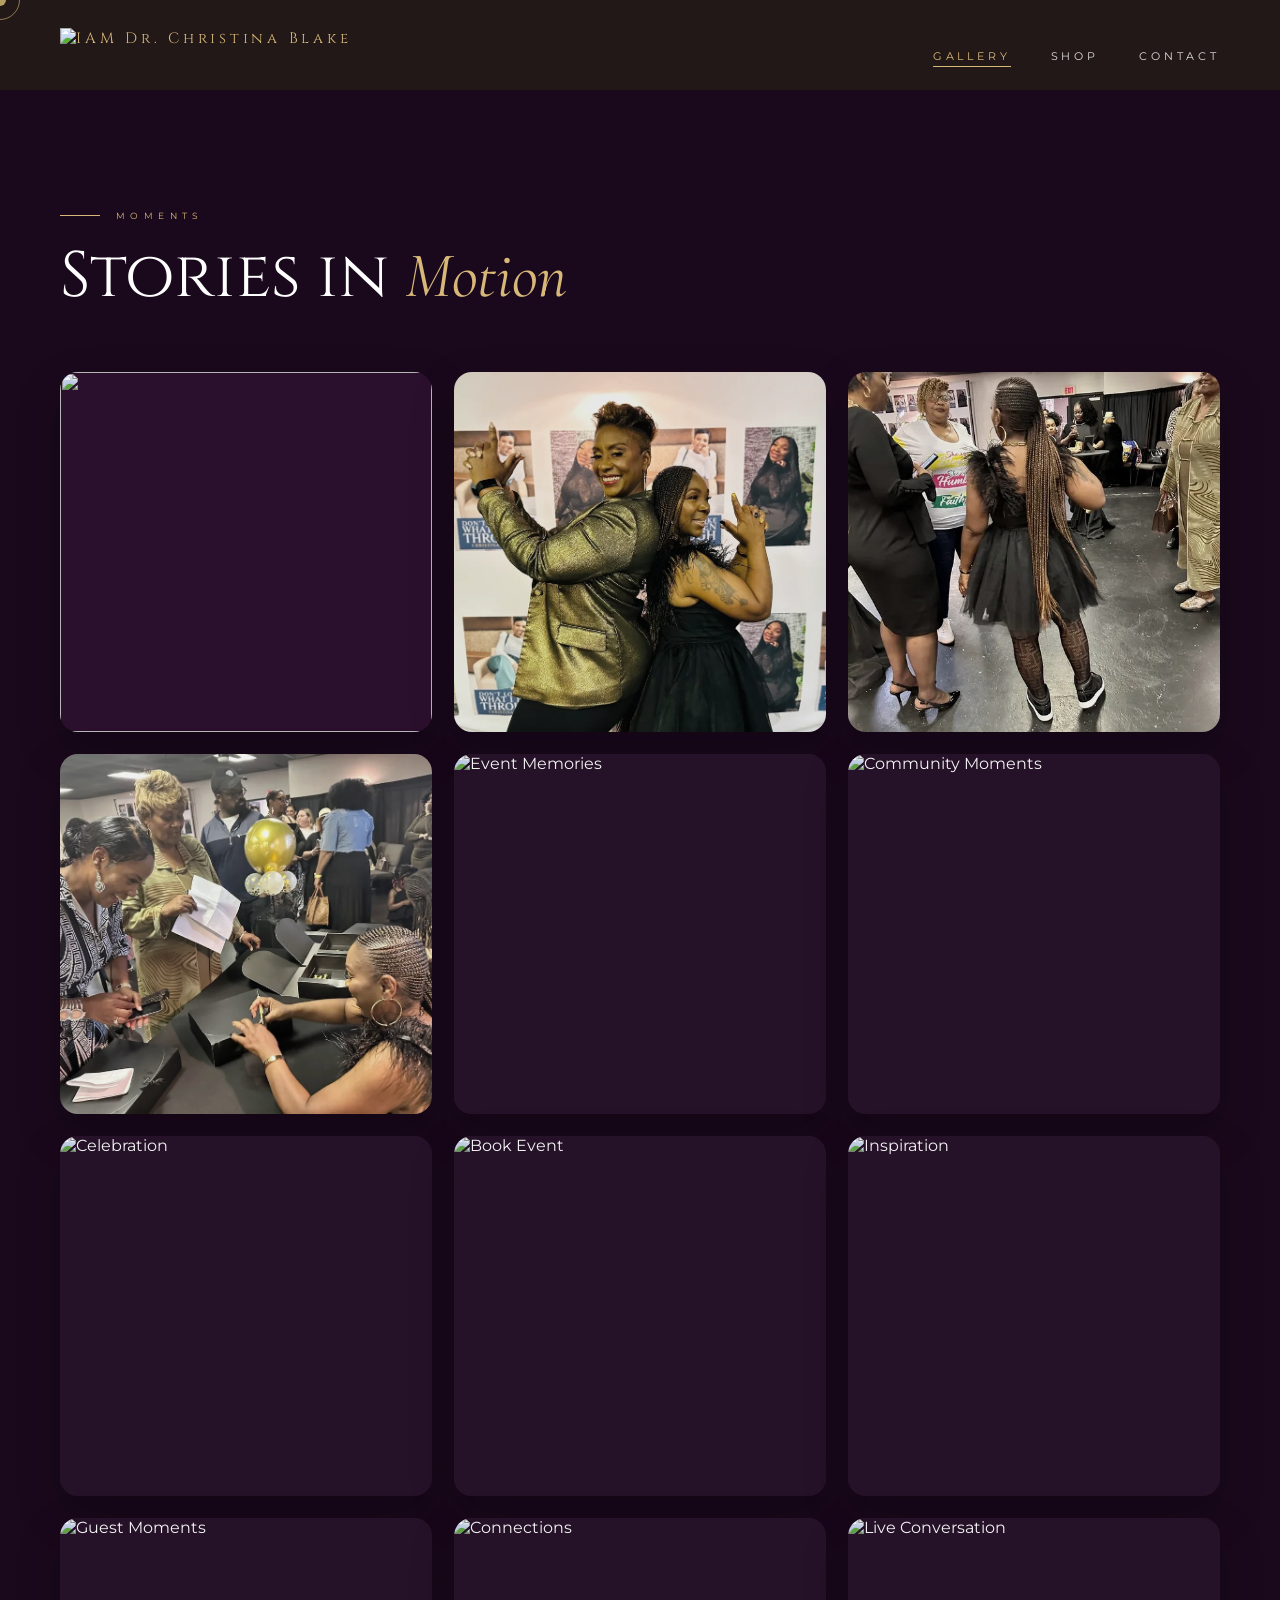
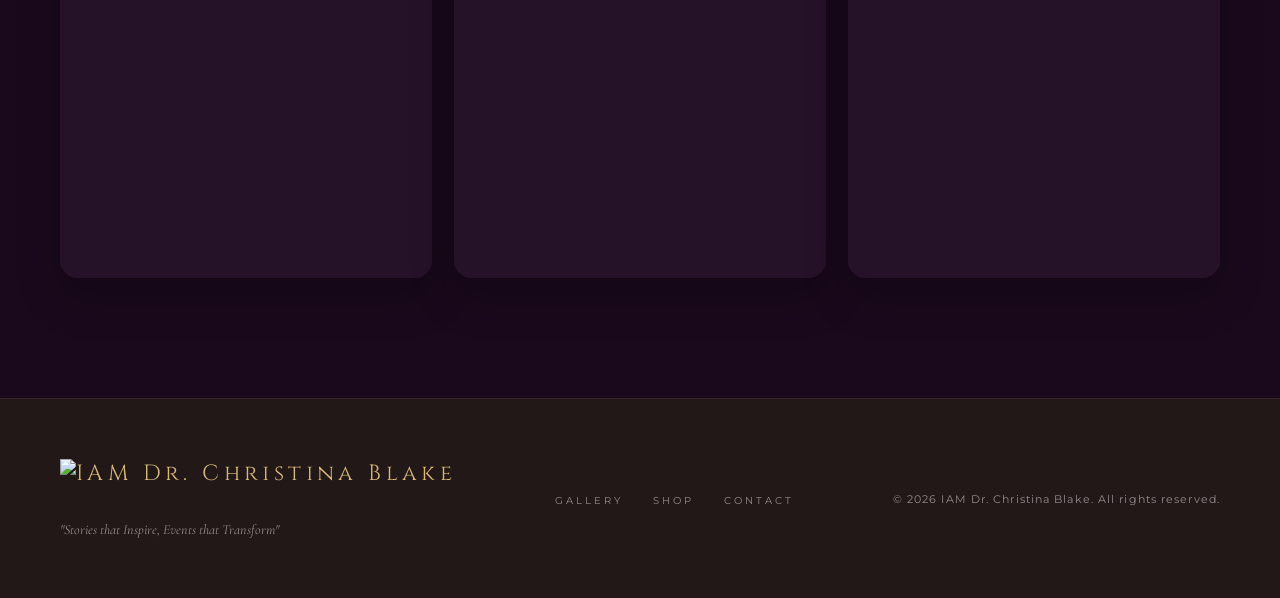
==== commit b714f631: "Remove gallery images per client request" ====
--- a/Downloads/iamchristinablake_website (6)/gallery.html
+++ b/Downloads/iamchristinablake_website (6)/gallery.html
@@ -2284,10 +2284,7 @@
 <img alt="" src="assets/christina.webp" srcset=""/>
 <div class="masonry-item-overlay"><span class="masonry-item-label">Portrait</span></div>
 </div>
-<div class="masonry-item tall reveal-scale">
-<img alt="Christina Portrait" onerror="this.style.background='#2B102E'" src="assets/gallery/gallery-upload-08.webp"/>
-<div class="masonry-item-overlay"><span class="masonry-item-label">Portrait</span></div>
-</div>
+
 
 <div class="masonry-item reveal-scale delay-2">
 <img alt="Event" onerror="this.style.background='#221817'" src="[data-uri]"/>
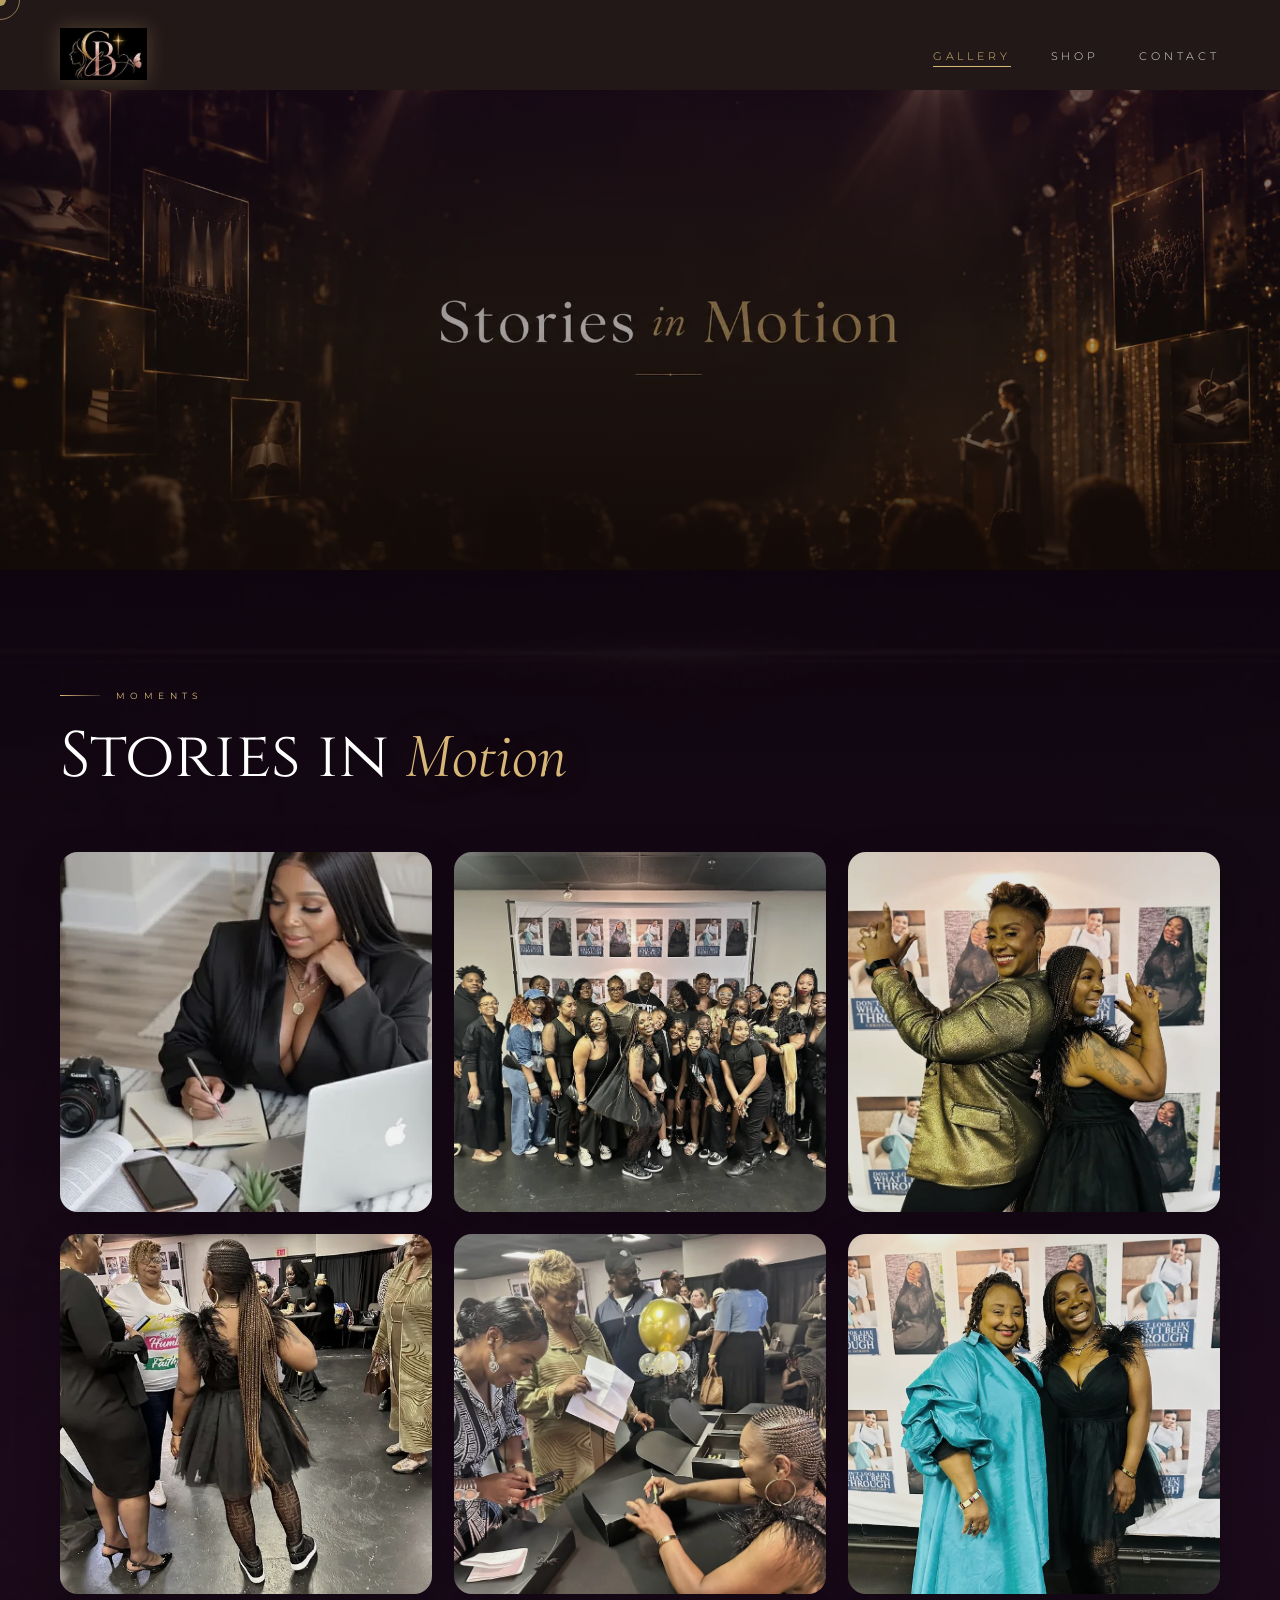
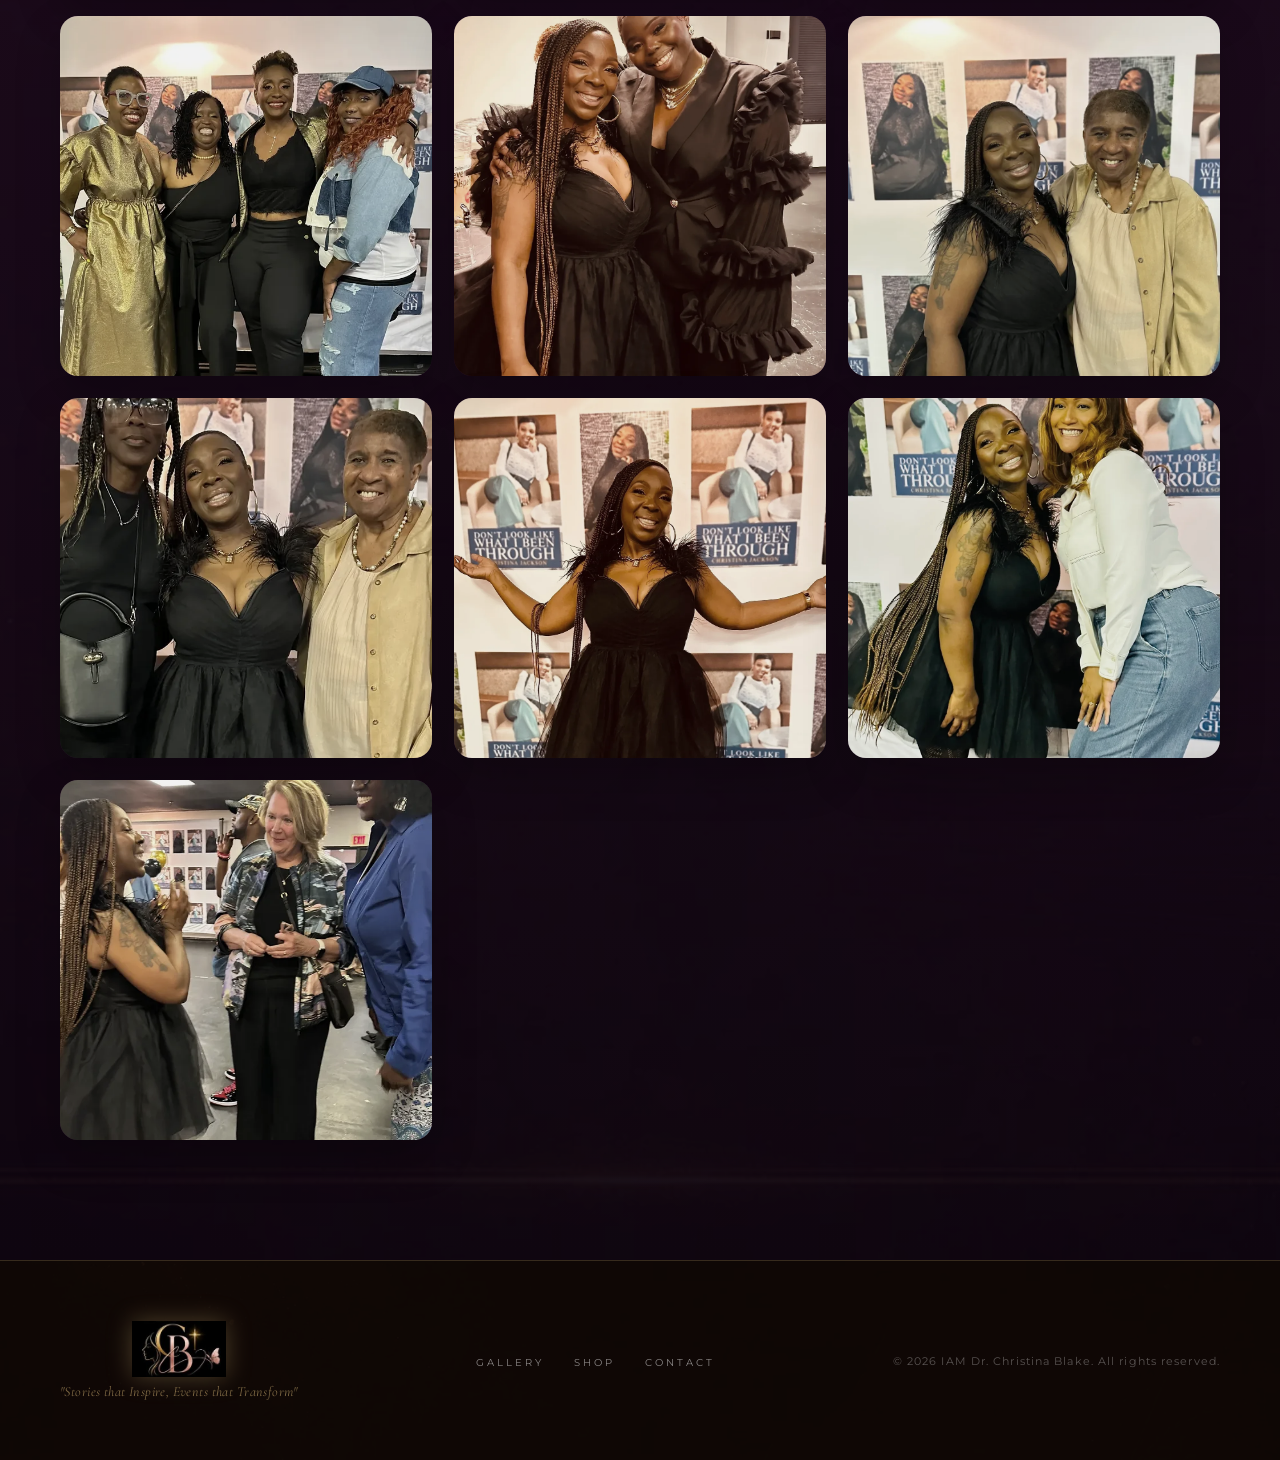
==== commit 168402ac: "Add Book Signing image back to gallery" ====
--- a/Downloads/iamchristinablake_website (6)/gallery.html
+++ b/Downloads/iamchristinablake_website (6)/gallery.html
@@ -2284,6 +2284,10 @@
 <img alt="" src="assets/christina.webp" srcset=""/>
 <div class="masonry-item-overlay"><span class="masonry-item-label">Portrait</span></div>
 </div>
+<div class="masonry-item reveal-scale delay-1" bis_skin_checked="1">
+        <img src="[data-uri]" alt="Book Signing" onerror="this.style.background='#3D1540'">
+        <div class="masonry-item-overlay" bis_skin_checked="1"><span class="masonry-item-label">Book Signing</span></div>
+      </div>
 
 
 <div class="masonry-item reveal-scale delay-2">
--- a/Downloads/iamchristinablake_website (6)/assets/premium.css
+++ b/Downloads/iamchristinablake_website (6)/assets/premium.css
@@ -0,0 +1,664 @@
+/* ============================================
+   PREMIUM ENHANCEMENTS — IAM Dr. Christina Blake
+   Luxury Faith Legacy Design Refinement
+   ============================================ */
+
+/* ---- ENHANCED CSS VARIABLES ---- */
+:root {
+  --gold-rich: #C8A45A;
+  --shadow-gold: 0 8px 40px rgba(216,184,120,0.15);
+  --shadow-deep: 0 20px 60px rgba(0,0,0,0.5);
+  --border-gold-soft: 1px solid rgba(216,184,120,0.2);
+}
+
+/* ============================================
+   LOADER
+   ============================================ */
+#loader {
+  background: radial-gradient(ellipse at 50% 40%, #2B102E 0%, #1a091c 40%, #150d0b 100%) !important;
+}
+
+/* ============================================
+   NAV — MORE PREMIUM, ELEVATED
+   ============================================ */
+nav {
+  transition: all 0.5s ease !important;
+}
+nav.scrolled {
+  background: rgba(19, 10, 9, 0.97) !important;
+  box-shadow: 0 2px 40px rgba(0,0,0,0.7) !important;
+  border-bottom: 1px solid rgba(216,184,120,0.18) !important;
+}
+.nav-links a {
+  font-weight: 300;
+  letter-spacing: 0.42em;
+}
+.nav-logo img {
+  filter: drop-shadow(0 0 10px rgba(216,184,120,0.25));
+  transition: filter 0.4s ease;
+}
+.nav-logo:hover img {
+  filter: drop-shadow(0 0 22px rgba(216,184,120,0.55));
+}
+.mobile-nav {
+  background: rgba(14, 7, 6, 0.98) !important;
+  backdrop-filter: blur(24px);
+}
+.mobile-nav a {
+  letter-spacing: 0.18em;
+  text-shadow: 0 0 30px rgba(216,184,120,0.1);
+}
+
+/* ============================================
+   HERO — CINEMATIC OVERLAY REFINEMENT
+   ============================================ */
+.hero-overlay {
+  background: linear-gradient(
+    180deg,
+    rgba(26, 9, 28, 0.72) 0%,
+    rgba(34, 24, 23, 0.2) 38%,
+    rgba(34, 24, 23, 0.75) 75%,
+    rgba(20, 11, 8, 1) 100%
+  ) !important;
+}
+.hero-eyebrow {
+  letter-spacing: 0.72em;
+  text-shadow: 0 0 40px rgba(216,184,120,0.45);
+}
+.hero-title {
+  text-shadow: 0 4px 40px rgba(0,0,0,0.6);
+  line-height: 0.95 !important;
+}
+.hero-title em {
+  text-shadow: 0 0 40px rgba(216,184,120,0.3);
+}
+.hero-subtitle {
+  text-shadow: 0 2px 20px rgba(0,0,0,0.5);
+  letter-spacing: 0.06em;
+}
+.btn-gold {
+  box-shadow: 0 4px 24px rgba(216,184,120,0.28);
+  letter-spacing: 0.42em !important;
+}
+.btn-gold:hover {
+  box-shadow: 0 8px 36px rgba(216,184,120,0.45) !important;
+}
+.btn-outline {
+  backdrop-filter: blur(4px);
+}
+.scroll-line {
+  background: linear-gradient(to bottom, var(--gold), transparent) !important;
+}
+
+/* ============================================
+   SECTION — SHARED REFINEMENTS
+   ============================================ */
+.section-label::before {
+  background: linear-gradient(to right, var(--gold), rgba(216,184,120,0.2)) !important;
+}
+.section-heading em {
+  text-shadow: 0 0 50px rgba(216,184,120,0.18);
+}
+.divider {
+  background: linear-gradient(to right, transparent, var(--gold), transparent) !important;
+  opacity: 0.7;
+}
+
+/* ============================================
+   ABOUT SECTION — Image (2): Book + Spotlight
+   ============================================ */
+#about {
+  position: relative;
+  background: linear-gradient(180deg, #1c0d1e 0%, #2B102E 50%, #1c0d1e 100%) !important;
+  overflow: hidden;
+}
+#about::before {
+  content: '';
+  position: absolute;
+  inset: 0;
+  background-image: url('backgrounds/ChatGPT Image Jun 3, 2026, 05_39_56 PM (2).webp');
+  background-size: cover;
+  background-position: center 30%;
+  opacity: 0.1;
+  z-index: 0;
+  pointer-events: none;
+}
+#about .about-grid {
+  position: relative;
+  z-index: 1;
+}
+.about-img-frame::before {
+  border-color: rgba(216,184,120,0.35) !important;
+}
+.about-img-frame::after {
+  border-color: rgba(216,184,120,0.15) !important;
+}
+.about-badge {
+  box-shadow: 0 10px 40px rgba(0,0,0,0.5), 0 0 0 4px rgba(216,184,120,0.15);
+}
+.stat strong {
+  background: linear-gradient(135deg, #EDD49A 0%, #D8B878 60%, #C8A45A 100%);
+  -webkit-background-clip: text;
+  -webkit-text-fill-color: transparent;
+  background-clip: text;
+}
+.quote-block {
+  background: rgba(216,184,120,0.04) !important;
+  box-shadow: inset 0 0 40px rgba(216,184,120,0.03), 0 4px 30px rgba(0,0,0,0.2);
+}
+
+/* ============================================
+   MARQUEE BAND
+   ============================================ */
+.marquee-wrap {
+  background: linear-gradient(90deg, #C0963E 0%, #D8B878 40%, #E8CA8A 60%, #C0963E 100%) !important;
+  box-shadow: 0 4px 30px rgba(0,0,0,0.4);
+}
+
+/* ============================================
+   PARALLAX BANNER — Cinematic Refinement
+   ============================================ */
+.parallax-banner {
+  position: relative;
+}
+.parallax-banner::after {
+  content: '';
+  position: absolute;
+  inset: 0;
+  background: linear-gradient(135deg,
+    rgba(43,16,46,0.55) 0%,
+    rgba(34,24,23,0.35) 100%);
+  z-index: 1;
+  pointer-events: none;
+}
+.parallax-content {
+  position: relative;
+  z-index: 2 !important;
+}
+.parallax-content h2 {
+  text-shadow: 0 4px 30px rgba(0,0,0,0.5);
+}
+.parallax-content p {
+  text-shadow: 0 2px 20px rgba(0,0,0,0.4);
+}
+
+/* ============================================
+   EVENTS SECTION — Image (5): Gold Stage
+   ============================================ */
+#events {
+  position: relative;
+  background: #1a0b09 !important;
+  overflow: hidden;
+}
+#events::before {
+  content: '';
+  position: absolute;
+  inset: 0;
+  background-image: url('backgrounds/ChatGPT Image Jun 3, 2026, 05_40_04 PM (5).webp');
+  background-size: cover;
+  background-position: center 40%;
+  opacity: 0.09;
+  z-index: 0;
+  pointer-events: none;
+}
+#events .events-wrap,
+#events .events-header,
+#events .event-cards {
+  position: relative;
+  z-index: 1;
+}
+.event-card {
+  background: rgba(255,255,255,0.025) !important;
+  border: 1px solid rgba(216,184,120,0.13) !important;
+  box-shadow: 0 4px 30px rgba(0,0,0,0.3);
+  transition: all 0.5s ease !important;
+}
+.event-card:hover {
+  box-shadow: 0 24px 64px rgba(0,0,0,0.55), 0 0 0 1px rgba(216,184,120,0.28) !important;
+  transform: translateY(-6px);
+}
+
+/* ============================================
+   GALLERY SECTION (index.html)
+   ============================================ */
+#gallery {
+  position: relative;
+  background: linear-gradient(180deg, #0e0510 0%, #1a091c 40%, #0e0510 100%) !important;
+  overflow: hidden;
+}
+#gallery::before {
+  content: '';
+  position: absolute;
+  inset: 0;
+  background-image: url('backgrounds/ChatGPT Image Jun 3, 2026, 05_39_56 PM (1).webp');
+  background-size: cover;
+  background-position: center;
+  opacity: 0.05;
+  z-index: 0;
+  pointer-events: none;
+}
+#gallery .gallery-header,
+#gallery .masonry-grid {
+  position: relative;
+  z-index: 1;
+}
+.masonry-item {
+  box-shadow: 0 4px 20px rgba(0,0,0,0.4);
+  transition: box-shadow 0.5s ease;
+}
+.masonry-item:hover {
+  box-shadow: 0 12px 40px rgba(0,0,0,0.6);
+}
+
+/* ============================================
+   INVEST SECTION — Image (5): Stage/Authority
+   ============================================ */
+#invest {
+  position: relative;
+  overflow: hidden;
+}
+#invest::before {
+  content: '';
+  position: absolute;
+  inset: 0;
+  background-image: url('backgrounds/ChatGPT Image Jun 3, 2026, 05_40_04 PM (5).webp');
+  background-size: cover;
+  background-position: center top;
+  opacity: 0.07;
+  z-index: 0;
+  pointer-events: none;
+}
+#invest .invest-grid {
+  position: relative;
+  z-index: 1;
+}
+.invest-tier {
+  background: rgba(255,255,255,0.02) !important;
+  backdrop-filter: blur(8px);
+  box-shadow: 0 4px 20px rgba(0,0,0,0.2);
+  transition: all 0.4s ease !important;
+}
+.invest-tier:hover {
+  background: rgba(216,184,120,0.06) !important;
+  box-shadow: 0 12px 40px rgba(0,0,0,0.35) !important;
+}
+.invest-tier.featured {
+  box-shadow: 0 8px 40px rgba(216,184,120,0.12) !important;
+}
+
+/* ============================================
+   TESTIMONIALS — Image (9): Elegant Quote BG
+   ============================================ */
+#testimonials {
+  position: relative;
+  background: #1a1009 !important;
+  overflow: hidden;
+}
+#testimonials::before {
+  content: '';
+  position: absolute;
+  inset: 0;
+  background-image: url('backgrounds/ChatGPT Image Jun 3, 2026, 05_40_17 PM (9).webp');
+  background-size: cover;
+  background-position: center;
+  opacity: 0.14;
+  z-index: 0;
+  pointer-events: none;
+}
+#testimonials::after {
+  content: '';
+  position: absolute;
+  inset: 0;
+  background: linear-gradient(180deg,
+    rgba(26,16,9,0.6) 0%,
+    rgba(26,16,9,0.3) 50%,
+    rgba(26,16,9,0.6) 100%);
+  z-index: 0;
+  pointer-events: none;
+}
+#testimonials .testimonials-wrap {
+  position: relative;
+  z-index: 1;
+}
+.testimonial-quote::before {
+  color: rgba(216,184,120,0.18) !important;
+  font-size: 150px !important;
+}
+.t-arrow:hover {
+  box-shadow: 0 4px 20px rgba(216,184,120,0.25) !important;
+}
+
+/* ============================================
+   CONTACT SECTION (index.html) — Image (10)
+   ============================================ */
+#contact {
+  position: relative;
+  background: #120a07 !important;
+  overflow: hidden;
+}
+#contact::before {
+  content: '';
+  position: absolute;
+  inset: 0;
+  background-image: url('backgrounds/ChatGPT Image Jun 3, 2026, 05_40_18 PM (10).webp');
+  background-size: cover;
+  background-position: right center;
+  opacity: 0.16;
+  z-index: 0;
+  pointer-events: none;
+}
+#contact .contact-grid {
+  position: relative;
+  z-index: 1;
+}
+.contact-icon {
+  background: rgba(216,184,120,0.04) !important;
+}
+.contact-item:hover .contact-icon {
+  box-shadow: 0 4px 20px rgba(216,184,120,0.25) !important;
+}
+.social-link:hover {
+  background: rgba(216,184,120,0.08) !important;
+  box-shadow: 0 4px 20px rgba(216,184,120,0.18) !important;
+}
+.form-group input:focus,
+.form-group textarea:focus,
+.form-group select:focus {
+  box-shadow: 0 0 0 1px rgba(216,184,120,0.25), 0 4px 20px rgba(216,184,120,0.08) !important;
+}
+
+/* ============================================
+   FOOTER — Premium Dark Branded
+   ============================================ */
+footer {
+  background: #0f0806 !important;
+  border-top: 1px solid rgba(216,184,120,0.2) !important;
+  position: relative;
+  overflow: hidden;
+}
+footer::before {
+  content: '';
+  position: absolute;
+  inset: 0;
+  background-image: url('backgrounds/ChatGPT Image Jun 3, 2026, 05_39_56 PM (1).webp');
+  background-size: cover;
+  background-position: center;
+  opacity: 0.04;
+  z-index: 0;
+  pointer-events: none;
+}
+footer .footer-inner {
+  position: relative;
+  z-index: 1;
+}
+.footer-logo img {
+  filter: drop-shadow(0 0 12px rgba(216,184,120,0.3));
+}
+.footer-tagline {
+  color: rgba(216,184,120,0.55) !important;
+  letter-spacing: 0.03em;
+}
+.footer-links a:hover {
+  color: var(--gold-light) !important;
+}
+.footer-copy {
+  opacity: 0.6;
+}
+
+/* ============================================
+   PROGRESS BAR
+   ============================================ */
+.progress-bar {
+  background: linear-gradient(to right, #C8A45A, #D8B878, #A77A8A) !important;
+  box-shadow: 0 0 12px rgba(216,184,120,0.4);
+}
+
+/* ============================================
+   SHOP PAGE
+   ============================================ */
+#shop {
+  position: relative;
+  overflow: hidden;
+}
+#shop .shop-wrap {
+  position: relative;
+  z-index: 1;
+}
+.product-card {
+  transition: transform 0.5s ease, box-shadow 0.5s ease !important;
+}
+.product-card:hover {
+  transform: translateY(-8px) !important;
+  box-shadow: 0 24px 60px rgba(0,0,0,0.55), 0 0 0 1px rgba(216,184,120,0.18) !important;
+}
+.product-img-wrap {
+  border: 1px solid rgba(216,184,120,0.07) !important;
+}
+.product-name {
+  line-height: 1.4 !important;
+  letter-spacing: 0.02em;
+}
+.product-buttons a {
+  letter-spacing: 0.24em !important;
+  transition: all 0.35s ease !important;
+}
+.product-buttons a:hover {
+  background: var(--gold) !important;
+  color: var(--espresso) !important;
+  box-shadow: 0 4px 20px rgba(216,184,120,0.28);
+}
+.product-badge {
+  letter-spacing: 0.28em;
+  font-size: 8px !important;
+}
+
+/* ============================================
+   GALLERY PAGE — Image (7): Stories in Motion
+   ============================================ */
+.gallery-page-hero {
+  position: relative;
+  height: 480px;
+  overflow: hidden;
+  display: flex;
+  align-items: center;
+  justify-content: center;
+}
+.gallery-page-hero::before {
+  content: '';
+  position: absolute;
+  inset: 0;
+  background-image: url('backgrounds/ChatGPT Image Jun 3, 2026, 05_40_10 PM (7).webp');
+  background-size: cover;
+  background-position: center;
+  z-index: 0;
+}
+.gallery-page-hero::after {
+  content: '';
+  position: absolute;
+  inset: 0;
+  background: linear-gradient(
+    180deg,
+    rgba(26,9,28,0.65) 0%,
+    rgba(34,24,23,0.4) 50%,
+    rgba(20,11,8,0.92) 100%
+  );
+  z-index: 1;
+}
+.gallery-page-hero-content {
+  position: relative;
+  z-index: 2;
+  text-align: center;
+  padding: 0 20px;
+}
+.gallery-page-hero-content .section-label {
+  justify-content: center;
+  margin-bottom: 20px;
+}
+.gallery-page-hero-content h1 {
+  font-family: 'Cinzel', serif;
+  font-size: clamp(36px, 6vw, 80px);
+  font-weight: 400;
+  color: #fff;
+  letter-spacing: 0.06em;
+  line-height: 1.1;
+  margin-bottom: 16px;
+  text-shadow: 0 4px 40px rgba(0,0,0,0.6);
+}
+.gallery-page-hero-content h1 em {
+  font-style: italic;
+  font-family: 'Cormorant Garamond', serif;
+  color: var(--gold);
+}
+.gallery-page-hero-content p {
+  font-family: 'Cormorant Garamond', serif;
+  font-size: clamp(16px, 2vw, 24px);
+  font-style: italic;
+  color: rgba(255,255,255,0.8);
+  letter-spacing: 0.04em;
+}
+
+/* Gallery page body background */
+#gallery {
+  position: relative;
+}
+#gallery::after {
+  content: '';
+  position: absolute;
+  inset: 0;
+  background-image: url('backgrounds/ChatGPT Image Jun 3, 2026, 05_40_15 PM (8).webp');
+  background-size: cover;
+  background-position: center;
+  opacity: 0.04;
+  z-index: 0;
+  pointer-events: none;
+}
+
+/* ============================================
+   CONTACT PAGE — Image (10): Warm Desk
+   ============================================ */
+body.contact-page #contact::before {
+  opacity: 0.22 !important;
+  background-position: center right !important;
+}
+
+/* ============================================
+   QUOTE/FEARLESS BANNER — Image (6)
+   ============================================ */
+.fearless-banner {
+  position: relative;
+  height: 420px;
+  overflow: hidden;
+  display: flex;
+  align-items: center;
+  justify-content: center;
+}
+.fearless-banner::before {
+  content: '';
+  position: absolute;
+  inset: 0;
+  background-image: url('backgrounds/ChatGPT Image Jun 3, 2026, 05_40_06 PM (6).webp');
+  background-size: cover;
+  background-position: center;
+  z-index: 0;
+}
+.fearless-banner::after {
+  content: '';
+  position: absolute;
+  inset: 0;
+  background: rgba(20,11,8,0.35);
+  z-index: 1;
+}
+.fearless-banner-content {
+  position: relative;
+  z-index: 2;
+  text-align: center;
+  padding: 0 20px;
+}
+
+/* ============================================
+   TRANSFORMATION BANNER — Image (4): Chains
+   ============================================ */
+.transformation-banner {
+  position: relative;
+  min-height: 400px;
+  overflow: hidden;
+  display: flex;
+  align-items: center;
+}
+.transformation-banner::before {
+  content: '';
+  position: absolute;
+  inset: 0;
+  background-image: url('backgrounds/ChatGPT Image Jun 3, 2026, 05_40_00 PM (4).webp');
+  background-size: cover;
+  background-position: center;
+  z-index: 0;
+}
+.transformation-banner::after {
+  content: '';
+  position: absolute;
+  inset: 0;
+  background: linear-gradient(90deg,
+    rgba(20,11,8,0.9) 0%,
+    rgba(20,11,8,0.6) 50%,
+    rgba(20,11,8,0.2) 100%);
+  z-index: 1;
+}
+.transformation-banner-content {
+  position: relative;
+  z-index: 2;
+  padding: 80px 60px;
+  max-width: 600px;
+}
+
+/* ============================================
+   LOGO SECTION REFINEMENT
+   ============================================ */
+.logo-section {
+  position: relative;
+  overflow: hidden;
+}
+.logo-section::before {
+  content: '';
+  position: absolute;
+  inset: 0;
+  background-image: url('backgrounds/ChatGPT Image Jun 3, 2026, 05_39_56 PM (1).webp');
+  background-size: cover;
+  opacity: 0.06;
+  z-index: 0;
+}
+.logo-section .logo-inner {
+  position: relative;
+  z-index: 1;
+}
+.brand-logo-img {
+  box-shadow: 0 0 0 1px rgba(216,184,120,0.3), 0 8px 40px rgba(0,0,0,0.5);
+}
+
+/* ============================================
+   COUNTDOWN REFINEMENT
+   ============================================ */
+.count-num {
+  text-shadow: 0 0 30px rgba(216,184,120,0.25);
+}
+
+/* ============================================
+   AUTH MODAL PREMIUM
+   ============================================ */
+.auth-modal {
+  box-shadow: 0 30px 80px rgba(0,0,0,0.7), 0 0 0 1px rgba(216,184,120,0.15) !important;
+}
+
+/* ============================================
+   RESPONSIVE
+   ============================================ */
+@media (max-width: 768px) {
+  .gallery-page-hero { height: 300px; }
+  .fearless-banner { height: 280px; }
+  .transformation-banner { min-height: 280px; }
+  .transformation-banner-content { padding: 60px 24px; }
+  footer { text-align: center; }
+}
+@media (max-width: 480px) {
+  .gallery-page-hero { height: 240px; }
+}
